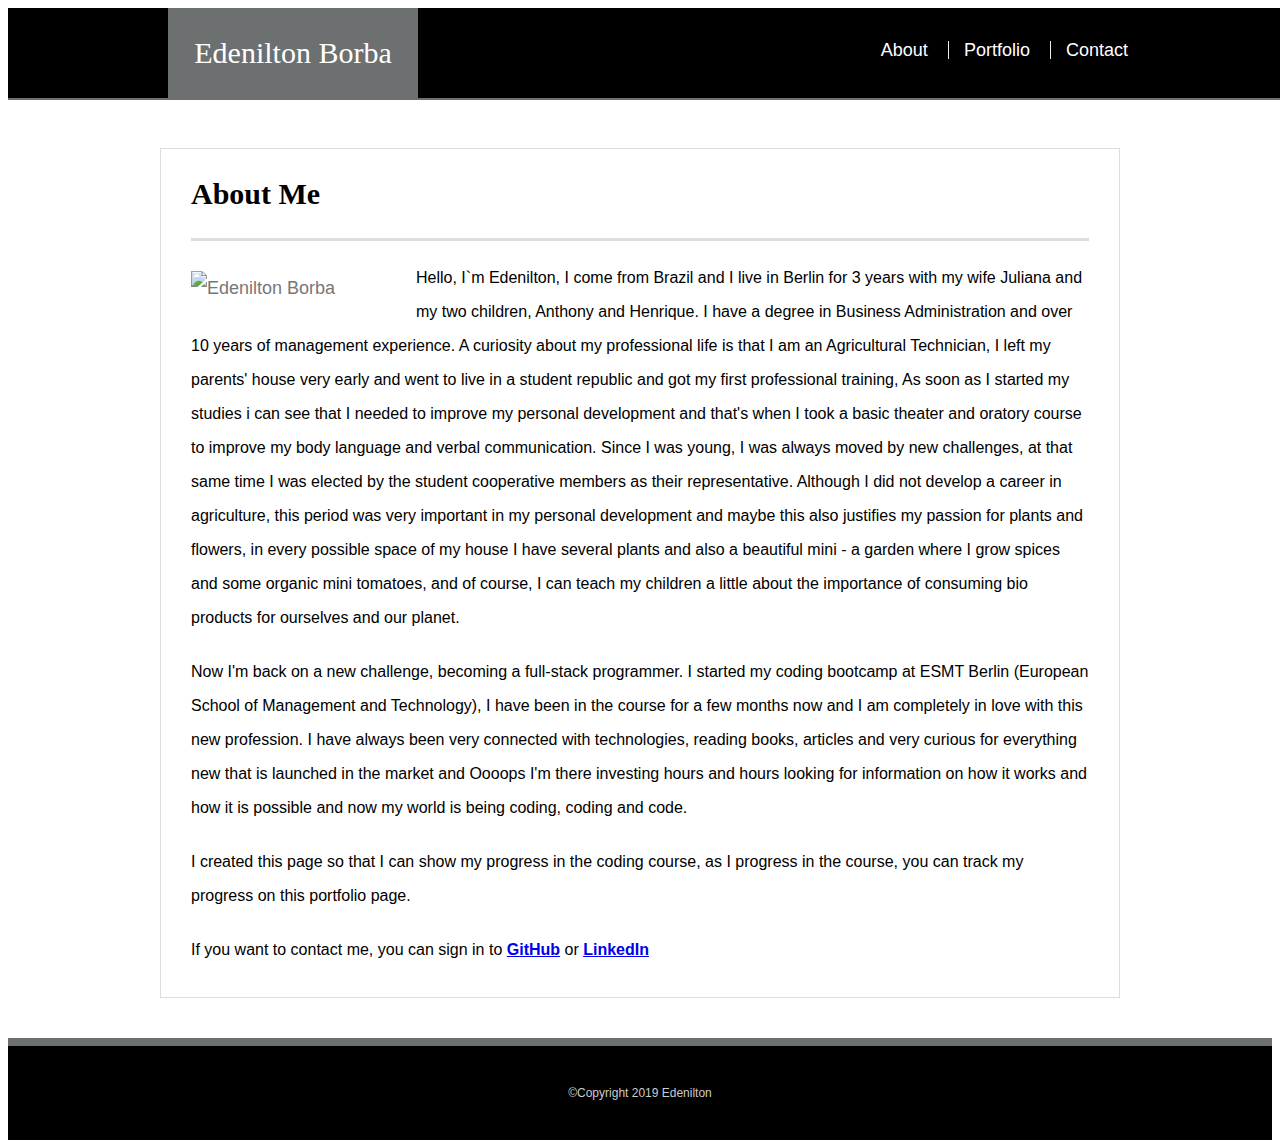
==== index.html @ b45c4ecc "update contact" ====
<!DOCTYPE html>
<html lang="en-us">

<head>
  <meta charset="UTF-8">

  <title>Edenilton</title>

  <link rel="stylesheet" type="text/css" href="assets/css/style.css">

</head>

<body>

    <header id="masthead">

    <div class="container">
        <a href="index.html" id="logo">Edenilton Borba</a>
            <nav>
                <a href="index.html">About</a>
                <a href="portfolio.html">Portfolio</a>
                <a href="Contact.html">Contact</a>

            </nav>

        </div>

    </header>

    <div id="main-container" class="container">
        <section class="main-container">
            <h1>About Me</h1>

            <img src="assets/images/Foto Perfil.jpg" class="auth-image" alt="Edenilton Borba">

            <p>
                Hello, I`m Edenilton, I come from Brazil and I live in Berlin for 3 years with my wife Juliana and my two children, Anthony and Henrique. 
                I have a degree in Business Administration and over 10 years of management experience. A curiosity about my professional life is that I am an Agricultural Technician, 
                I left my parents' house very early and went to live in a student republic and got my first professional training, 
                As soon as I started my studies i can see that I needed to improve my personal development and that's when I took a basic theater and oratory course to improve my body language  and verbal communication. 
                Since I was young, I was always moved by new challenges, at that same time I was elected by the student cooperative members as their representative. Although I did not develop a career in agriculture, 
                this period was very important in my personal development and maybe this also justifies my passion for plants and flowers, in every possible space of my house I have several plants and also a beautiful
                mini - a garden where I grow spices and some organic mini tomatoes, and of course, I can teach my children a little about the importance of consuming bio products for ourselves and our planet.  
            </p>
            <p>
                Now I'm back on a new challenge, becoming a full-stack programmer. I started my coding bootcamp at ESMT Berlin (European School of Management and Technology), 
                I have been in the course for a few months now and I am completely in love with this new profession. I have always been very connected with technologies, 
                reading books, articles and very curious for everything new that is launched in the market and Oooops I'm there investing hours and hours looking 
                for information on how it works and how it is possible and now my world is being coding, coding and code. 
            </p>
            <p>
                I created this page so that I can show my progress in the coding course, as I progress in the course, you can track my progress on this portfolio page. 
            </p>
            <p>
                If you want to contact me, you can sign in to 
                <a href="https://github.com/EdeniltonBorba"><strong>GitHub</strong></a> or 
                <a href="https://www.linkedin.com/in/edenilton-borba-861a9b18a/"><strong>LinkedIn</strong></a> 
            </p>
        </section>
    </div>

      
    </div>

    <footer>
        <div class="container">
            &copy;Copyright 2019 Edenilton
        </div>
    </footer>
    

</body>

</html>
---- assets/css/style.css ----
* {
    box-sizing: border-box;
}

body {
    background-image: url("");
    font-size: 18px;
    line-height: 34px;
    font-family: Arial, Helvetica, sans-serif;
    color: #777777;
}

.container {
    width: 100%;
    max-width: 960px;
    margin: 0 auto;
    clear: both;
}

/*header*/

#masthead {
    background: black;
    margin: 0 0 30px;
    z-index: 99px;
    color: #ffffff;
    overflow: auto;
    border-bottom: 2px solid #6d7070;
    position: fixed;
    width: 100%;
}

#logo {
    width: 250px;
    height: 90px;
    background: #6d7070;
    float: left;
    font-family: Georgia, 'Times New Roman', Times, serif;
    text-align: center;
    line-height: 90px;
    color: #ffffff;
    font-weight: 700px;
    font-size: 30px;
    text-decoration: none;
}

nav {
    float: right;
    margin-top: 25px;
}

nav a {
    color: white;
    text-decoration: none;
    margin-left: 15px;
    display: inline-block;
    border-left: 1px solid #efefef;
    padding-left: 15px;
    line-height: 18px; 
}

nav a:first-child {
    border-left: 0 none;
}

h1, h2, h3, p {
    margin-bottom: 20px;
}

p:last-child {
    margin-bottom: 0;
}

h1, h2, h3 {
    font-family: Georgia, 'Times New Roman', Times, serif;
    font-weight: 700px;
    color: black;
}

h1 {
    font-size: 30px;
    line-height: 49px;
    border-bottom: 3px solid #dddddd;
    padding-bottom: 20px;
}


h2,h3 {
    font-size: 22px;
}

/*main*/

p {
  font-size: 16px;
  color: black;
}

.main-container {
    background: #ffffff;
    padding: 0 30px 30px 30px;
    margin: 140px 0 40px 0;
    width: 100%;
    max-width: 960px;
    float: left;
    border: 1px solid #dddddd;
}

#main-section {
    padding-top: 130px;
    padding-bottom: 130px;
    
}

.auth-image {
    width: 200px;
    height: auto;
    margin-top: 10px;
    float: left;
    margin-right: 25px;
}

footer {
    background: black;
    color: #ffffff;
    padding: 30px 0;
    clear: both;
    border-top: 8px solid #6d7070;
    color: #cccccc;
    font-size: 12px;
    text-align: center;
}

/*portfolio*/

.work {
    width: 427px;
    overflow: auto;
    position: relative;
    float: left;
    margin: 20px 0 25px; 
}

.work:nth-child(even) {
    margin-right: 40px;
}

.work img {
    width: 427px;
    overflow: auto;
    position: relative;
    float: left;
    margin: 20px 0 25px;
    border: 0 none;
    opacity: .8px;
}

.work h3 {
    border-bottom: 0;
    background: #6d7070;
    color: #ffffff;
    text-align: center;
    position: static;
    bottom: 20px;
    padding: 10px;
    width: 100%;
    line-height: 30px;
    margin-bottom: 0;
    font-weight: 300;
}

/*contact*/

.msgAlert {
  background: red;
  color: white;
}

#contact-form ul {
    margin-bottom: 20px;    
}

#contact-form li {
    margin-bottom: 10px;
}

label,
input[type=text],
input [type=email],
textarea {
    display: block;
    width: 100%;
}

input[type=text],
input [type=email],
textarea {
    height: 35px;
    border: 1px solid #dddddd;
    padding: 0 10px;
    font-size: 14px;
}

textarea {
    height: 200px;
}

input[type=submit] {
    background: #6d7070;
    border: 0 none;
    color: #ffffff;
    font-size: 18px;
    padding: 10px 30px;
    cursor: pointer;

}

@media screen and (max-width: 980px) {
    #masthead {
      margin: 0 10px 30px 0;
    }
    body {
      padding-top: 0;
    }
  
    section p {
      font-size: 30px;
      line-height: 1.8; 
    }
    nav {
      font-size: 20px;
      margin-top: 25px;
      margin-left: 100px;
    }
    #logo {
      font-size: 40px;
      margin-left: 10px;
      height: 100px;
    }
    h1 {
      font-size: 43px;
    }
  
    .auth-image {
      width: 300px;
    }
    .main-section {
      width: 80%;
      margin: 0 0 40px 20px;
    }
  
}
  
@media screen and (min-width: 641px) and (max-width: 768px) {
    #masthead {
      margin: 0 10px 30px 0;
    }
    body {
      padding-top: 0;
    }
    .auth-image {
      width: 400px;
    }
    section p {
      font-size: 30px;
      word-spacing: 3px;
      line-height: 1.5; 
    }
    nav {
      font-size: 25px;
    }
    #logo {
      font-size: 40px;
      margin-left: 10px;
      height: 120px;
    }
    h1 {
      font-size: 43px;
    }
    .container {
    height: 100px;
    margin-bottom: 20px;
    }
    .main-section {
      margin-top: 40px;
    }

    label {
    font-size: x-large;
    }
    #name, #email {
    font-size: 20px;
    footer {
      height: auto;
    }
    #contact-form ul {
      list-style: none;
    }
}
  
@media screen and (max-width: 640px) {
    #masthead {
      position: static;
      margin: 0 10px 30px 0;
      display: grid;
    }
  
    .container {
    display: grid
    }
    #logo {
    width: 100%;
    font-size: 45px;
    }
  
    nav {
    font-size: 30px;
    float:none;
    }
  
    .work {
      float: left;
      width: 100%;
    }
    h1 {
      font-size: 45px;
    }
  
    .auth-image {
    width: 100%;
    float: none;
    }
  
    section p {
      font-size: 30px;
    }
    .main-section {
    height: fit-content;
    }
    label {
    font-size: xx-large;
    }
    #name, #email {
    font-size: 20px;
    }
    #main-container {
    padding-top: 0px;
    }
    #contact-form ul {
    list-style: none;
    }
}
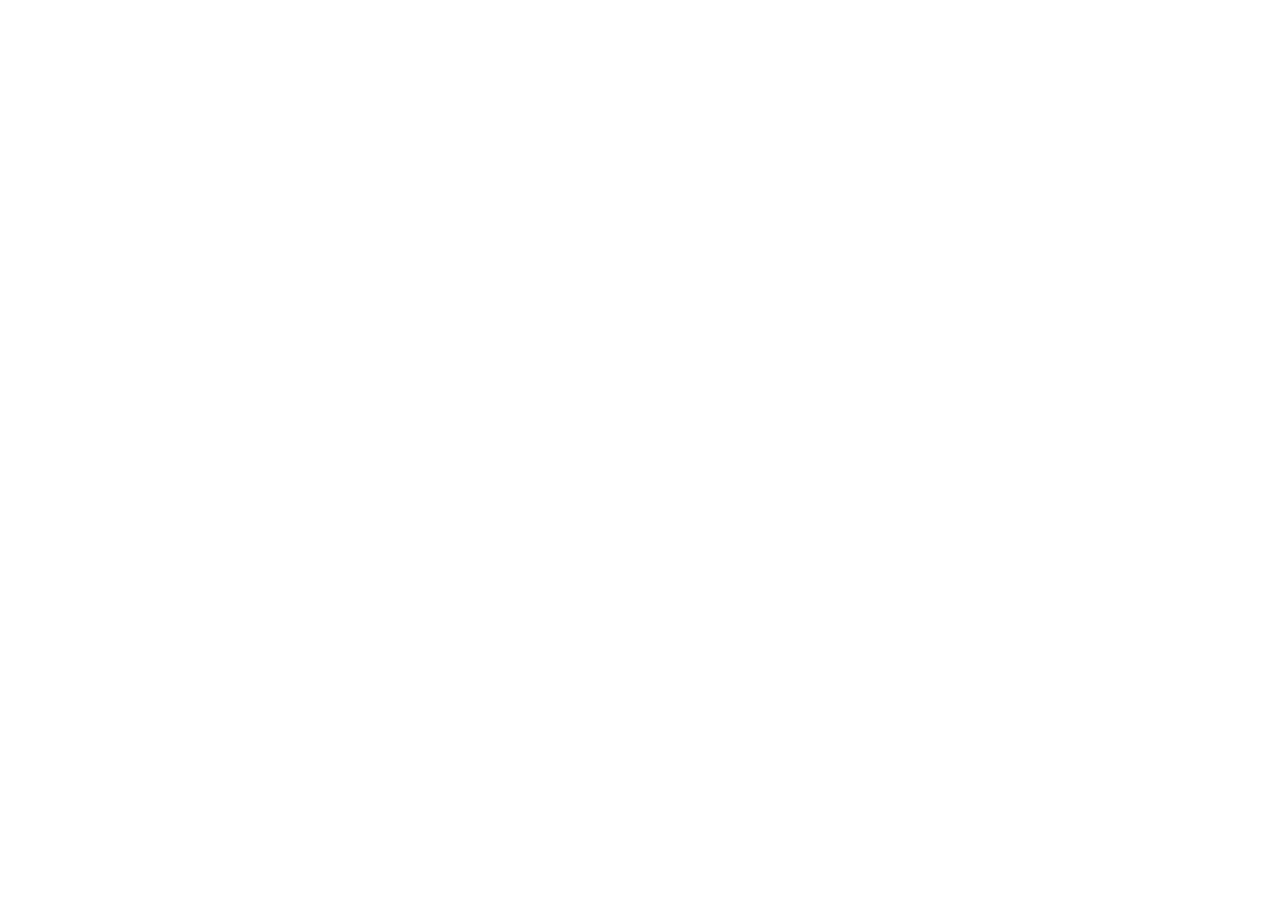
==== commit 86076d3e: "update" ====
--- a/index.html
+++ b/index.html
@@ -2,71 +2,18 @@
 <html lang="en-us">
 
 <head>
-  <meta charset="UTF-8">
-
-  <title>Edenilton</title>
-
-  <link rel="stylesheet" type="text/css" href="assets/css/style.css">
+    <meta charset="utf-8">
+    <meta name="viewport" content="width=device-width, initial-scale=1">
+    <title>Edenilton Borba - Portfolio</title>
+    
+    <link rel="stylesheet" type="text/css" href="assets/css/style.css">
 
 </head>
 
 <body>
 
-    <header id="masthead">
-
-    <div class="container">
-        <a href="index.html" id="logo">Edenilton Borba</a>
-            <nav>
-                <a href="index.html">About</a>
-                <a href="portfolio.html">Portfolio</a>
-                <a href="Contact.html">Contact</a>
-
-            </nav>
-
-        </div>
-
-    </header>
-
-    <div id="main-container" class="container">
-        <section class="main-container">
-            <h1>About Me</h1>
-
-            <img src="assets/images/Foto Perfil.jpg" class="auth-image" alt="Edenilton Borba">
-
-            <p>
-                Hello, I`m Edenilton, I come from Brazil and I live in Berlin for 3 years with my wife Juliana and my two children, Anthony and Henrique. 
-                I have a degree in Business Administration and over 10 years of management experience. A curiosity about my professional life is that I am an Agricultural Technician, 
-                I left my parents' house very early and went to live in a student republic and got my first professional training, 
-                As soon as I started my studies i can see that I needed to improve my personal development and that's when I took a basic theater and oratory course to improve my body language  and verbal communication. 
-                Since I was young, I was always moved by new challenges, at that same time I was elected by the student cooperative members as their representative. Although I did not develop a career in agriculture, 
-                this period was very important in my personal development and maybe this also justifies my passion for plants and flowers, in every possible space of my house I have several plants and also a beautiful
-                mini - a garden where I grow spices and some organic mini tomatoes, and of course, I can teach my children a little about the importance of consuming bio products for ourselves and our planet.  
-            </p>
-            <p>
-                Now I'm back on a new challenge, becoming a full-stack programmer. I started my coding bootcamp at ESMT Berlin (European School of Management and Technology), 
-                I have been in the course for a few months now and I am completely in love with this new profession. I have always been very connected with technologies, 
-                reading books, articles and very curious for everything new that is launched in the market and Oooops I'm there investing hours and hours looking 
-                for information on how it works and how it is possible and now my world is being coding, coding and code. 
-            </p>
-            <p>
-                I created this page so that I can show my progress in the coding course, as I progress in the course, you can track my progress on this portfolio page. 
-            </p>
-            <p>
-                If you want to contact me, you can sign in to 
-                <a href="https://github.com/EdeniltonBorba"><strong>GitHub</strong></a> or 
-                <a href="https://www.linkedin.com/in/edenilton-borba-861a9b18a/"><strong>LinkedIn</strong></a> 
-            </p>
-        </section>
-    </div>
-
-      
-    </div>
-
-    <footer>
-        <div class="container">
-            &copy;Copyright 2019 Edenilton
-        </div>
-    </footer>
+   
+ 
     
 
 </body>
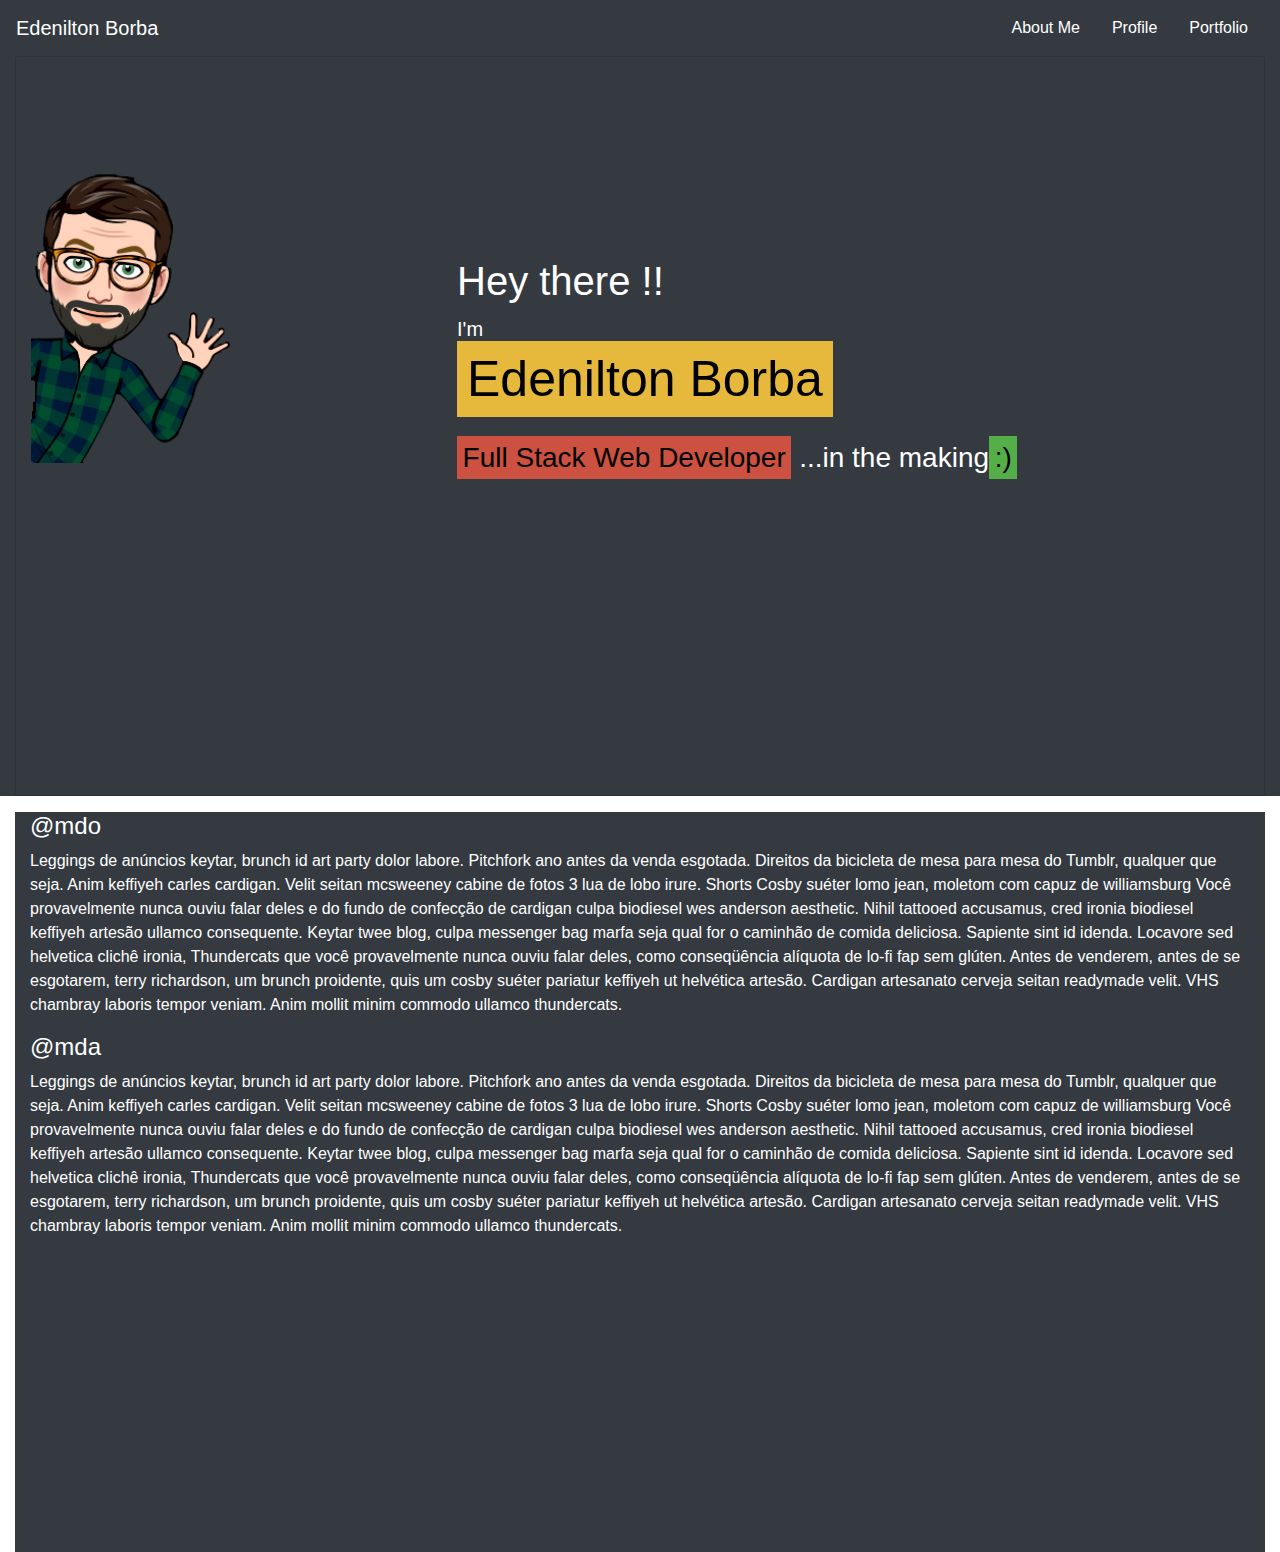
==== commit 22d568eb: "update" ====
--- a/index.html
+++ b/index.html
@@ -2,20 +2,102 @@
 <html lang="en-us">
 
 <head>
-    <meta charset="utf-8">
-    <meta name="viewport" content="width=device-width, initial-scale=1">
-    <title>Edenilton Borba - Portfolio</title>
-    
-    <link rel="stylesheet" type="text/css" href="assets/css/style.css">
+  <meta charset="utf-8">
+  <meta name="viewport" content="width=device-width, initial-scale=1">
+  <title>Edenilton Borba - Portfolio</title>
+  <link rel="stylesheet" href="https://stackpath.bootstrapcdn.com/bootstrap/4.4.1/css/bootstrap.min.css"
+    integrity="sha384-Vkoo8x4CGsO3+Hhxv8T/Q5PaXtkKtu6ug5TOeNV6gBiFeWPGFN9MuhOf23Q9Ifjh" crossorigin="anonymous">
+
+  <link rel="stylesheet" type="text/css" href="assets/css/style.css">
 
 </head>
 
 <body>
 
-   
- 
-    
+  <!-- Navigation bar -->
+  <!-- 
+
+  <nav class="navbar fixed-top mt-0 navbar-light bg-dark">
+    <a class="navbar-brand text-white" href="#">Edenilton Borba</a>
+      <ul class="navbar-nav">
+        <li class="nav-item">
+          <a class="nav-link text-white" href="#">Link</a>
+        </li>
+      </ul> 
+  </nav>
+-->
+  <!-- Header -->
+
+  <nav id="navbar-example2" class="navbar mt-0 navbar-light bg-dark">
+    <a class="navbar-brand text-white" href="#">Edenilton Borba</a>
+    <ul class="nav nav-pills">
+      <li class="nav-item">
+        <a class="nav-link text-white" href="#fat">About Me</a>
+      </li>
+      <li class="nav-item">
+        <a class="nav-link text-white" href="#mdo">Profile</a>
+      </li>
+      <li class="nav-item">
+        <a class="nav-link text-white" href="#mda">Portfolio</a>
+      </li>
+    </ul>
+  </nav>
+
+
+  <div data-spy="scroll" data-target="#navbar-example2" data-offset="0">
+
+    <div class="container-fluid text-white" id="fat">
+
+      <div class="container-fluid card mb-3" style="background-color: #343a40; margin-bottom: 200px;">
+        <div class="row no-gutters max-width: 740px;">
+          <div class="col-md-4">
+            <img src="/assets/images/48752.png" class="card-img" alt="emoji">
+          </div>
+
+          <div class="col-md-8">
+            <div class="card-body">
+              <h3 class="card-title">Hey there !!</h3>
+              <h5>I'm</h5>
+              <h3><mark id="name">Edenilton Borba</mark></h3>
+              <br>
+              <h3><mark id="massege">Full Stack Web Developer</mark> ...in the making<mark id="small">:)</mark></h3>
+            </div>
+          </div>
+        </div>
+      </div>
+
+      <div class="container-fluid text-white" id="mdo">
+        <h4>@mdo</h4>
+        <p>Leggings de anúncios keytar, brunch id art party dolor labore. Pitchfork ano antes da venda esgotada.
+          Direitos
+          da bicicleta de mesa para mesa do Tumblr, qualquer que seja. Anim keffiyeh carles cardigan. Velit seitan
+          mcsweeney cabine de fotos 3 lua de lobo irure. Shorts Cosby suéter lomo jean, moletom com capuz de
+          williamsburg
+          Você provavelmente nunca ouviu falar deles e do fundo de confecção de cardigan culpa biodiesel wes anderson
+          aesthetic. Nihil tattooed accusamus, cred ironia biodiesel keffiyeh artesão ullamco consequente.
+
+          Keytar twee blog, culpa messenger bag marfa seja qual for o caminhão de comida deliciosa. Sapiente sint id
+          idenda. Locavore sed helvetica clichê ironia, Thundercats que você provavelmente nunca ouviu falar deles, como
+          conseqüência alíquota de lo-fi fap sem glúten. Antes de venderem, antes de se esgotarem, terry richardson, um
+          brunch proidente, quis um cosby suéter pariatur keffiyeh ut helvética artesão. Cardigan artesanato cerveja
+          seitan readymade velit. VHS chambray laboris tempor veniam. Anim mollit minim commodo ullamco thundercats.</p>
+        <h4 id="mda">@mda</h4>
+        <p>Leggings de anúncios keytar, brunch id art party dolor labore. Pitchfork ano antes da venda esgotada.
+          Direitos
+          da bicicleta de mesa para mesa do Tumblr, qualquer que seja. Anim keffiyeh carles cardigan. Velit seitan
+          mcsweeney cabine de fotos 3 lua de lobo irure. Shorts Cosby suéter lomo jean, moletom com capuz de
+          williamsburg
+          Você provavelmente nunca ouviu falar deles e do fundo de confecção de cardigan culpa biodiesel wes anderson
+          aesthetic. Nihil tattooed accusamus, cred ironia biodiesel keffiyeh artesão ullamco consequente.
+
+          Keytar twee blog, culpa messenger bag marfa seja qual for o caminhão de comida deliciosa. Sapiente sint id
+          idenda. Locavore sed helvetica clichê ironia, Thundercats que você provavelmente nunca ouviu falar deles, como
+          conseqüência alíquota de lo-fi fap sem glúten. Antes de venderem, antes de se esgotarem, terry richardson, um
+          brunch proidente, quis um cosby suéter pariatur keffiyeh ut helvética artesão. Cardigan artesanato cerveja
+          seitan readymade velit. VHS chambray laboris tempor veniam. Anim mollit minim commodo ullamco thundercats.</p>
+      </div>
+    </div>
 
 </body>
 
-</html>
+</html>--- a/assets/css/style.css
+++ b/assets/css/style.css
@@ -1,3 +1,4 @@
+/*
 * {
     box-sizing: border-box;
 }
@@ -17,7 +18,7 @@
     clear: both;
 }
 
-/*header*/
+
 
 #masthead {
     background: black;
@@ -89,7 +90,7 @@
     font-size: 22px;
 }
 
-/*main*/
+
 
 p {
   font-size: 16px;
@@ -131,7 +132,6 @@
     text-align: center;
 }
 
-/*portfolio*/
 
 .work {
     width: 427px;
@@ -169,7 +169,7 @@
     font-weight: 300;
 }
 
-/*contact*/
+
 
 .msgAlert {
   background: red;
@@ -349,4 +349,48 @@
     #contact-form ul {
     list-style: none;
     }
+}
+
+*/
+
+.container-fluid {
+  height: 740px;
+  margin: 0 auto;
+  clear: both;
+  background-color: #343a40;
+  
+  
+}
+
+h1{
+  text-align: center;
+}
+
+mark{
+  background-color: rgb(204, 81, 65);
+}
+
+#name{
+  background-color: rgb(230, 184, 59);
+  font-size: 50px;
+}
+
+#massage{
+  background-color: rgb(72, 104, 248);
+}
+
+#small{
+  background-color: rgb(85, 175, 73);
+}
+
+.card-body {
+  margin-top: 180px
+}
+
+.card-title {
+font-size: 40px;
+}
+
+h5 {
+
 }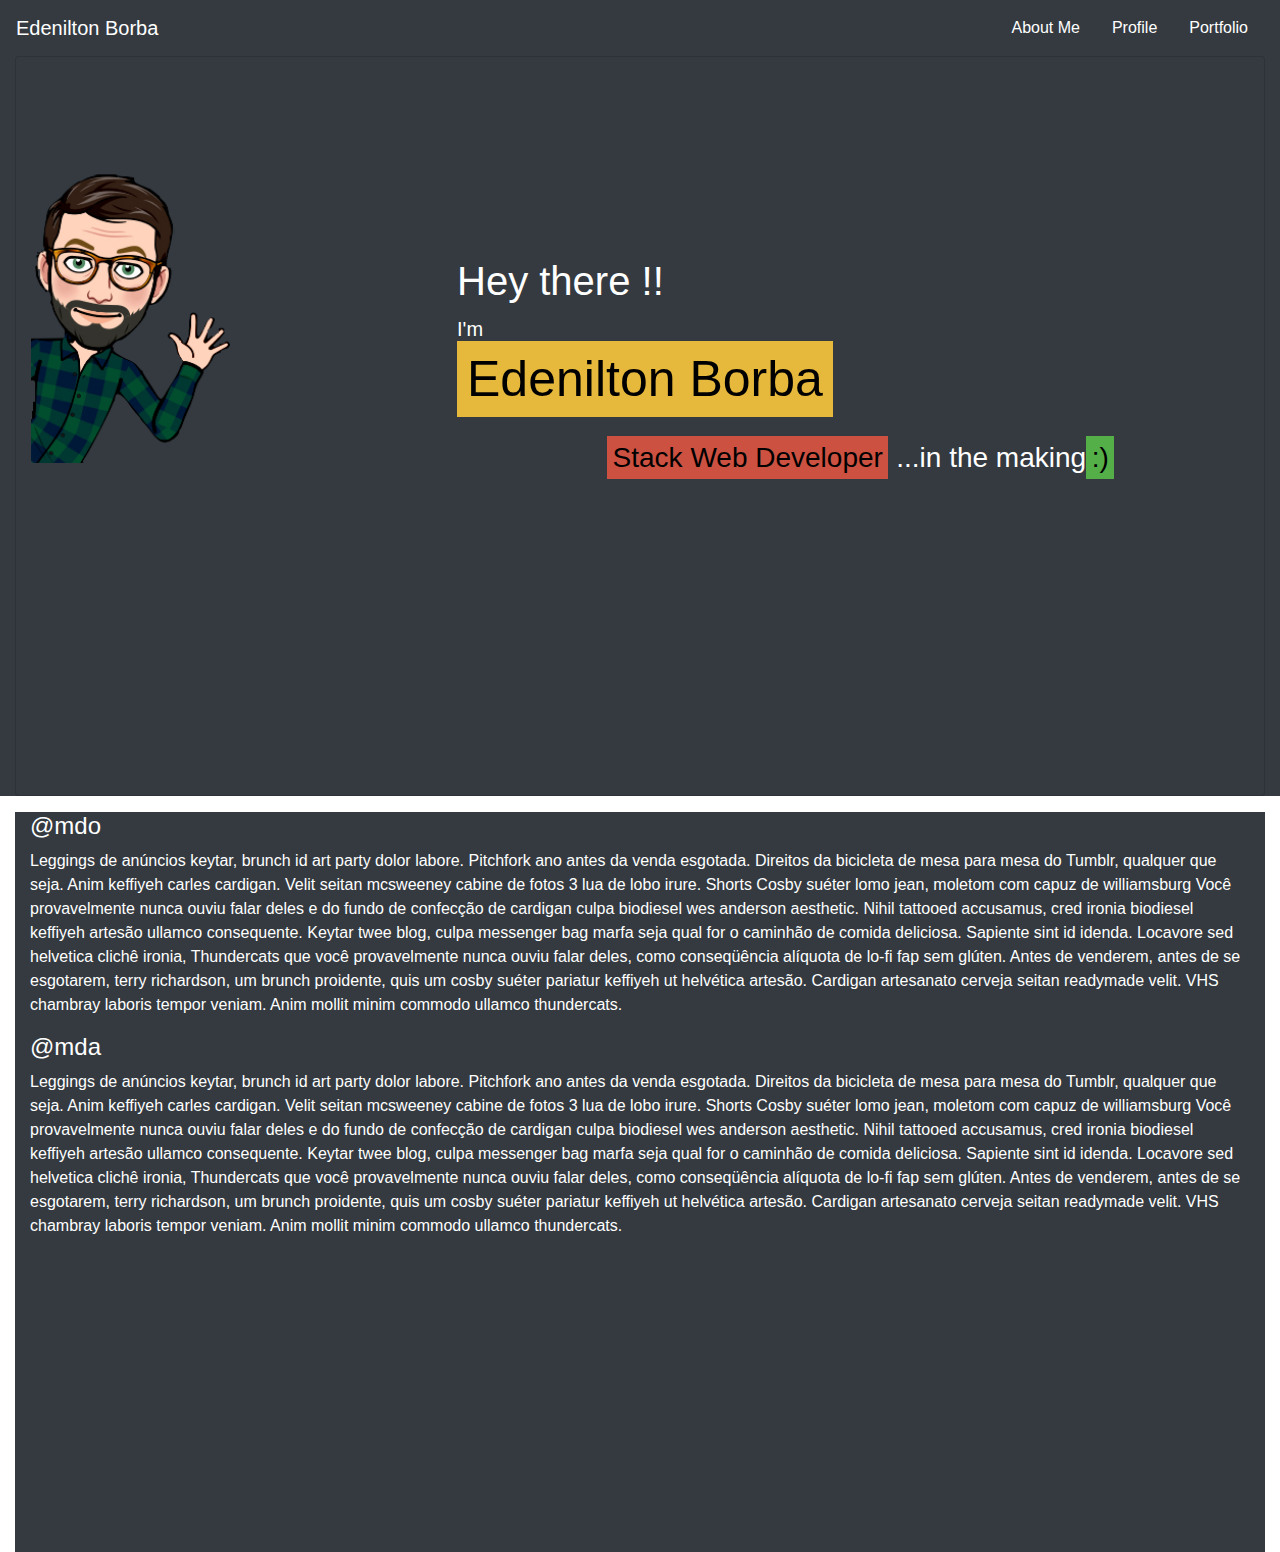
==== commit 62c48e4e: "update" ====
--- a/index.html
+++ b/index.html
@@ -60,7 +60,7 @@
               <h5>I'm</h5>
               <h3><mark id="name">Edenilton Borba</mark></h3>
               <br>
-              <h3><mark id="massege">Full Stack Web Developer</mark> ...in the making<mark id="small">:)</mark></h3>
+              <h3><mark class="massege">Stack Web Developer</mark> ...in the making<mark id="small">:)</mark></h3>
             </div>
           </div>
         </div>
@@ -77,10 +77,13 @@
           aesthetic. Nihil tattooed accusamus, cred ironia biodiesel keffiyeh artesão ullamco consequente.
 
           Keytar twee blog, culpa messenger bag marfa seja qual for o caminhão de comida deliciosa. Sapiente sint id
-          idenda. Locavore sed helvetica clichê ironia, Thundercats que você provavelmente nunca ouviu falar deles, como
-          conseqüência alíquota de lo-fi fap sem glúten. Antes de venderem, antes de se esgotarem, terry richardson, um
+          idenda. Locavore sed helvetica clichê ironia, Thundercats que você provavelmente nunca ouviu falar deles,
+          como
+          conseqüência alíquota de lo-fi fap sem glúten. Antes de venderem, antes de se esgotarem, terry richardson,
+          um
           brunch proidente, quis um cosby suéter pariatur keffiyeh ut helvética artesão. Cardigan artesanato cerveja
-          seitan readymade velit. VHS chambray laboris tempor veniam. Anim mollit minim commodo ullamco thundercats.</p>
+          seitan readymade velit. VHS chambray laboris tempor veniam. Anim mollit minim commodo ullamco thundercats.
+        </p>
         <h4 id="mda">@mda</h4>
         <p>Leggings de anúncios keytar, brunch id art party dolor labore. Pitchfork ano antes da venda esgotada.
           Direitos
@@ -91,10 +94,13 @@
           aesthetic. Nihil tattooed accusamus, cred ironia biodiesel keffiyeh artesão ullamco consequente.
 
           Keytar twee blog, culpa messenger bag marfa seja qual for o caminhão de comida deliciosa. Sapiente sint id
-          idenda. Locavore sed helvetica clichê ironia, Thundercats que você provavelmente nunca ouviu falar deles, como
-          conseqüência alíquota de lo-fi fap sem glúten. Antes de venderem, antes de se esgotarem, terry richardson, um
+          idenda. Locavore sed helvetica clichê ironia, Thundercats que você provavelmente nunca ouviu falar deles,
+          como
+          conseqüência alíquota de lo-fi fap sem glúten. Antes de venderem, antes de se esgotarem, terry richardson,
+          um
           brunch proidente, quis um cosby suéter pariatur keffiyeh ut helvética artesão. Cardigan artesanato cerveja
-          seitan readymade velit. VHS chambray laboris tempor veniam. Anim mollit minim commodo ullamco thundercats.</p>
+          seitan readymade velit. VHS chambray laboris tempor veniam. Anim mollit minim commodo ullamco thundercats.
+        </p>
       </div>
     </div>
 
--- a/assets/css/style.css
+++ b/assets/css/style.css
@@ -368,6 +368,8 @@
 
 mark{
   background-color: rgb(204, 81, 65);
+
+
 }
 
 #name{
@@ -375,8 +377,11 @@
   font-size: 50px;
 }
 
-#massage{
-  background-color: rgb(72, 104, 248);
+
+
+.massege {
+  margin-left: 150px;
+
 }
 
 #small{
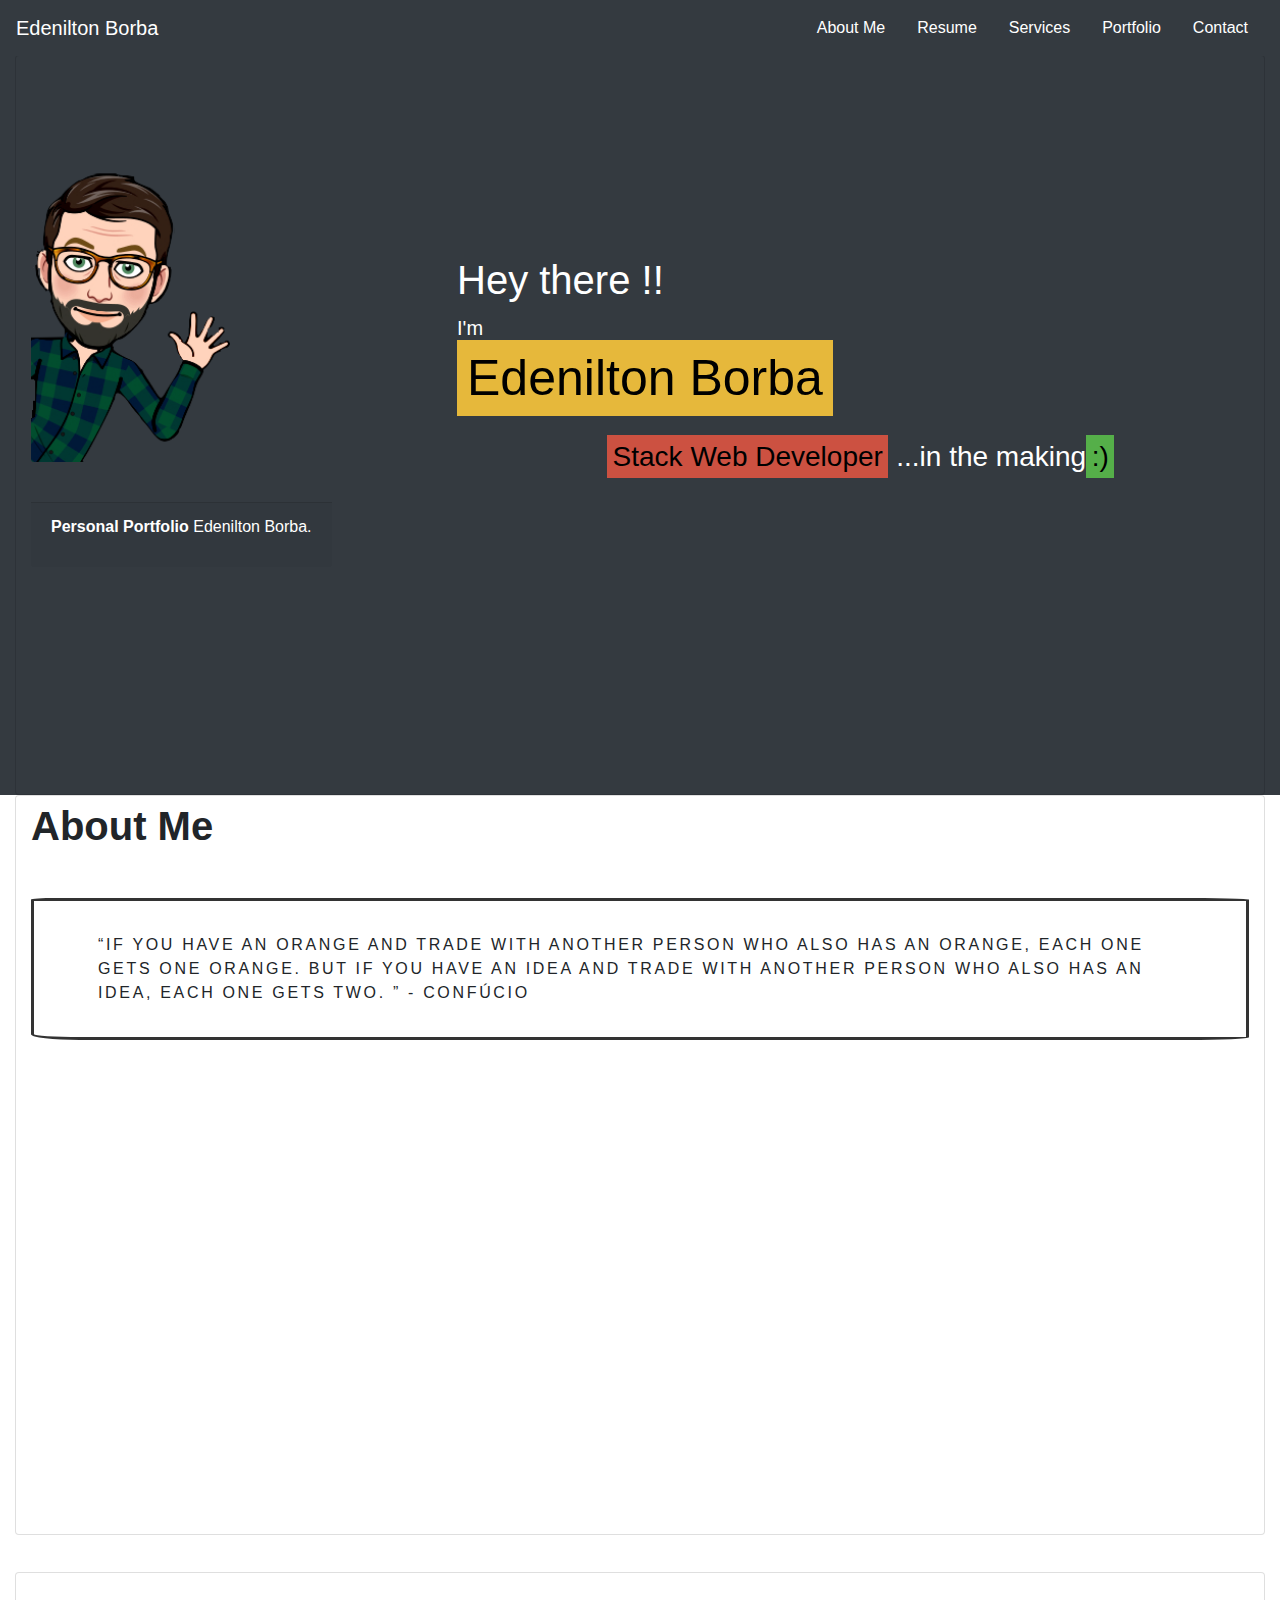
==== commit a04b0713: "update" ====
--- a/index.html
+++ b/index.html
@@ -15,41 +15,36 @@
 <body>
 
   <!-- Navigation bar -->
-  <!-- 
 
-  <nav class="navbar fixed-top mt-0 navbar-light bg-dark">
-    <a class="navbar-brand text-white" href="#">Edenilton Borba</a>
-      <ul class="navbar-nav">
-        <li class="nav-item">
-          <a class="nav-link text-white" href="#">Link</a>
-        </li>
-      </ul> 
-  </nav>
--->
-  <!-- Header -->
-
-  <nav id="navbar-example2" class="navbar mt-0 navbar-light bg-dark">
-    <a class="navbar-brand text-white" href="#">Edenilton Borba</a>
+  <nav id="navbar-example2" class="navbar fixed-top mt-0 navbar-light bg-dark">
+    <a class="navbar-brand text-white" href="#home">Edenilton Borba</a>
     <ul class="nav nav-pills">
       <li class="nav-item">
-        <a class="nav-link text-white" href="#fat">About Me</a>
+        <a class="nav-link text-white" href="#about">About Me</a>
       </li>
       <li class="nav-item">
-        <a class="nav-link text-white" href="#mdo">Profile</a>
+        <a class="nav-link text-white" href="#resume">Resume</a>
       </li>
       <li class="nav-item">
-        <a class="nav-link text-white" href="#mda">Portfolio</a>
+        <a class="nav-link text-white" href="#services">Services</a>
+      </li>
+      <li class="nav-item">
+        <a class="nav-link text-white" href="#portfolio">Portfolio</a>
+      </li>
+      <li class="nav-item">
+        <a class="nav-link text-white" href="#contact">Contact</a>
       </li>
     </ul>
   </nav>
 
+  <!-- Header -->
 
   <div data-spy="scroll" data-target="#navbar-example2" data-offset="0">
 
-    <div class="container-fluid text-white" id="fat">
+    <div class="container-fluid text-white" id="home" style="margin-top: 55px;">
 
       <div class="container-fluid card mb-3" style="background-color: #343a40; margin-bottom: 200px;">
-        <div class="row no-gutters max-width: 740px;">
+        <div class="row no-gutters max-width: 720px;">
           <div class="col-md-4">
             <img src="/assets/images/48752.png" class="card-img" alt="emoji">
           </div>
@@ -63,46 +58,90 @@
               <h3><mark class="massege">Stack Web Developer</mark> ...in the making<mark id="small">:)</mark></h3>
             </div>
           </div>
+          <div class="card-footer text-white">
+            <p>
+              <strong>Personal Portfolio</strong> Edenilton Borba.
+            </p>
+          </div>
         </div>
       </div>
 
-      <div class="container-fluid text-white" id="mdo">
-        <h4>@mdo</h4>
-        <p>Leggings de anúncios keytar, brunch id art party dolor labore. Pitchfork ano antes da venda esgotada.
-          Direitos
-          da bicicleta de mesa para mesa do Tumblr, qualquer que seja. Anim keffiyeh carles cardigan. Velit seitan
-          mcsweeney cabine de fotos 3 lua de lobo irure. Shorts Cosby suéter lomo jean, moletom com capuz de
-          williamsburg
-          Você provavelmente nunca ouviu falar deles e do fundo de confecção de cardigan culpa biodiesel wes anderson
-          aesthetic. Nihil tattooed accusamus, cred ironia biodiesel keffiyeh artesão ullamco consequente.
+      <!-- About -->
 
-          Keytar twee blog, culpa messenger bag marfa seja qual for o caminhão de comida deliciosa. Sapiente sint id
-          idenda. Locavore sed helvetica clichê ironia, Thundercats que você provavelmente nunca ouviu falar deles,
-          como
-          conseqüência alíquota de lo-fi fap sem glúten. Antes de venderem, antes de se esgotarem, terry richardson,
-          um
-          brunch proidente, quis um cosby suéter pariatur keffiyeh ut helvética artesão. Cardigan artesanato cerveja
-          seitan readymade velit. VHS chambray laboris tempor veniam. Anim mollit minim commodo ullamco thundercats.
-        </p>
-        <h4 id="mda">@mda</h4>
-        <p>Leggings de anúncios keytar, brunch id art party dolor labore. Pitchfork ano antes da venda esgotada.
-          Direitos
-          da bicicleta de mesa para mesa do Tumblr, qualquer que seja. Anim keffiyeh carles cardigan. Velit seitan
-          mcsweeney cabine de fotos 3 lua de lobo irure. Shorts Cosby suéter lomo jean, moletom com capuz de
-          williamsburg
-          Você provavelmente nunca ouviu falar deles e do fundo de confecção de cardigan culpa biodiesel wes anderson
-          aesthetic. Nihil tattooed accusamus, cred ironia biodiesel keffiyeh artesão ullamco consequente.
+    </div>
 
-          Keytar twee blog, culpa messenger bag marfa seja qual for o caminhão de comida deliciosa. Sapiente sint id
-          idenda. Locavore sed helvetica clichê ironia, Thundercats que você provavelmente nunca ouviu falar deles,
-          como
-          conseqüência alíquota de lo-fi fap sem glúten. Antes de venderem, antes de se esgotarem, terry richardson,
-          um
-          brunch proidente, quis um cosby suéter pariatur keffiyeh ut helvética artesão. Cardigan artesanato cerveja
-          seitan readymade velit. VHS chambray laboris tempor veniam. Anim mollit minim commodo ullamco thundercats.
-        </p>
+    <div class="container-fluid text-black" id="about">
+      <div class="container-fluid card mb-3">
+        <div class="row no-gutters max-width: 740px;">
+          <div class="card-title"><strong>About Me</strong></div>
+
+          <div class="sketchy">“If you have an orange and trade with another person who also has an orange, each one
+            gets one orange. But if you have an idea and trade with another person who also has an idea, each one gets
+            two. ”
+            - Confúcio
+          </div>
+
+
+
+
+        </div>
       </div>
     </div>
+  </div>
+
+  <!-- Resume -->
+
+  <div class="container-fluid text-white" id="Resume">
+    <h4>Resume</h4>
+    <div class="container-fluid card mb-3">
+      <div class="row no-gutters max-width: 740px;">
+
+
+      </div>
+    </div>
+  </div>
+  </div>
+
+  <!-- Services -->
+
+  <div class="container-fluid text-white" id="services">
+    <h4>Services</h4>
+    <div class="container-fluid card mb-3">
+      <div class="row no-gutters max-width: 740px;">
+
+
+      </div>
+    </div>
+  </div>
+  </div>
+
+  <!-- Portfolio -->
+
+  <div class="container-fluid text-white" id="portfolio">
+    <h4>Portfolio</h4>
+    <div class="container-fluid card mb-3">
+      <div class="row no-gutters max-width: 740px;">
+
+
+      </div>
+    </div>
+  </div>
+  </div>
+
+  <!-- Contact -->
+
+  <div class="container-fluid text-white" id="contact">
+    <h4>Contact</h4>
+    <div class="container-fluid card mb-3">
+      <div class="row no-gutters max-width: 740px;">
+
+
+      </div>
+    </div>
+  </div>
+  </div>
+
+  </div>
 
 </body>
 
--- a/assets/css/style.css
+++ b/assets/css/style.css
@@ -1,367 +1,18 @@
-/*
-* {
-    box-sizing: border-box;
-}
-
-body {
-    background-image: url("");
-    font-size: 18px;
-    line-height: 34px;
-    font-family: Arial, Helvetica, sans-serif;
-    color: #777777;
-}
-
-.container {
-    width: 100%;
-    max-width: 960px;
-    margin: 0 auto;
-    clear: both;
-}
 
 
 
-#masthead {
-    background: black;
-    margin: 0 0 30px;
-    z-index: 99px;
-    color: #ffffff;
-    overflow: auto;
-    border-bottom: 2px solid #6d7070;
-    position: fixed;
-    width: 100%;
+#home {
+  height: 740px;
+  margin: 0 auto;
+  clear: both;
+  background-color: #343a40;
 }
-
-#logo {
-    width: 250px;
-    height: 90px;
-    background: #6d7070;
-    float: left;
-    font-family: Georgia, 'Times New Roman', Times, serif;
-    text-align: center;
-    line-height: 90px;
-    color: #ffffff;
-    font-weight: 700px;
-    font-size: 30px;
-    text-decoration: none;
-}
-
-nav {
-    float: right;
-    margin-top: 25px;
-}
-
-nav a {
-    color: white;
-    text-decoration: none;
-    margin-left: 15px;
-    display: inline-block;
-    border-left: 1px solid #efefef;
-    padding-left: 15px;
-    line-height: 18px; 
-}
-
-nav a:first-child {
-    border-left: 0 none;
-}
-
-h1, h2, h3, p {
-    margin-bottom: 20px;
-}
-
-p:last-child {
-    margin-bottom: 0;
-}
-
-h1, h2, h3 {
-    font-family: Georgia, 'Times New Roman', Times, serif;
-    font-weight: 700px;
-    color: black;
-}
-
-h1 {
-    font-size: 30px;
-    line-height: 49px;
-    border-bottom: 3px solid #dddddd;
-    padding-bottom: 20px;
-}
-
-
-h2,h3 {
-    font-size: 22px;
-}
-
-
-
-p {
-  font-size: 16px;
-  color: black;
-}
-
-.main-container {
-    background: #ffffff;
-    padding: 0 30px 30px 30px;
-    margin: 140px 0 40px 0;
-    width: 100%;
-    max-width: 960px;
-    float: left;
-    border: 1px solid #dddddd;
-}
-
-#main-section {
-    padding-top: 130px;
-    padding-bottom: 130px;
-    
-}
-
-.auth-image {
-    width: 200px;
-    height: auto;
-    margin-top: 10px;
-    float: left;
-    margin-right: 25px;
-}
-
-footer {
-    background: black;
-    color: #ffffff;
-    padding: 30px 0;
-    clear: both;
-    border-top: 8px solid #6d7070;
-    color: #cccccc;
-    font-size: 12px;
-    text-align: center;
-}
-
-
-.work {
-    width: 427px;
-    overflow: auto;
-    position: relative;
-    float: left;
-    margin: 20px 0 25px; 
-}
-
-.work:nth-child(even) {
-    margin-right: 40px;
-}
-
-.work img {
-    width: 427px;
-    overflow: auto;
-    position: relative;
-    float: left;
-    margin: 20px 0 25px;
-    border: 0 none;
-    opacity: .8px;
-}
-
-.work h3 {
-    border-bottom: 0;
-    background: #6d7070;
-    color: #ffffff;
-    text-align: center;
-    position: static;
-    bottom: 20px;
-    padding: 10px;
-    width: 100%;
-    line-height: 30px;
-    margin-bottom: 0;
-    font-weight: 300;
-}
-
-
-
-.msgAlert {
-  background: red;
-  color: white;
-}
-
-#contact-form ul {
-    margin-bottom: 20px;    
-}
-
-#contact-form li {
-    margin-bottom: 10px;
-}
-
-label,
-input[type=text],
-input [type=email],
-textarea {
-    display: block;
-    width: 100%;
-}
-
-input[type=text],
-input [type=email],
-textarea {
-    height: 35px;
-    border: 1px solid #dddddd;
-    padding: 0 10px;
-    font-size: 14px;
-}
-
-textarea {
-    height: 200px;
-}
-
-input[type=submit] {
-    background: #6d7070;
-    border: 0 none;
-    color: #ffffff;
-    font-size: 18px;
-    padding: 10px 30px;
-    cursor: pointer;
-
-}
-
-@media screen and (max-width: 980px) {
-    #masthead {
-      margin: 0 10px 30px 0;
-    }
-    body {
-      padding-top: 0;
-    }
-  
-    section p {
-      font-size: 30px;
-      line-height: 1.8; 
-    }
-    nav {
-      font-size: 20px;
-      margin-top: 25px;
-      margin-left: 100px;
-    }
-    #logo {
-      font-size: 40px;
-      margin-left: 10px;
-      height: 100px;
-    }
-    h1 {
-      font-size: 43px;
-    }
-  
-    .auth-image {
-      width: 300px;
-    }
-    .main-section {
-      width: 80%;
-      margin: 0 0 40px 20px;
-    }
-  
-}
-  
-@media screen and (min-width: 641px) and (max-width: 768px) {
-    #masthead {
-      margin: 0 10px 30px 0;
-    }
-    body {
-      padding-top: 0;
-    }
-    .auth-image {
-      width: 400px;
-    }
-    section p {
-      font-size: 30px;
-      word-spacing: 3px;
-      line-height: 1.5; 
-    }
-    nav {
-      font-size: 25px;
-    }
-    #logo {
-      font-size: 40px;
-      margin-left: 10px;
-      height: 120px;
-    }
-    h1 {
-      font-size: 43px;
-    }
-    .container {
-    height: 100px;
-    margin-bottom: 20px;
-    }
-    .main-section {
-      margin-top: 40px;
-    }
-
-    label {
-    font-size: x-large;
-    }
-    #name, #email {
-    font-size: 20px;
-    footer {
-      height: auto;
-    }
-    #contact-form ul {
-      list-style: none;
-    }
-}
-  
-@media screen and (max-width: 640px) {
-    #masthead {
-      position: static;
-      margin: 0 10px 30px 0;
-      display: grid;
-    }
-  
-    .container {
-    display: grid
-    }
-    #logo {
-    width: 100%;
-    font-size: 45px;
-    }
-  
-    nav {
-    font-size: 30px;
-    float:none;
-    }
-  
-    .work {
-      float: left;
-      width: 100%;
-    }
-    h1 {
-      font-size: 45px;
-    }
-  
-    .auth-image {
-    width: 100%;
-    float: none;
-    }
-  
-    section p {
-      font-size: 30px;
-    }
-    .main-section {
-    height: fit-content;
-    }
-    label {
-    font-size: xx-large;
-    }
-    #name, #email {
-    font-size: 20px;
-    }
-    #main-container {
-    padding-top: 0px;
-    }
-    #contact-form ul {
-    list-style: none;
-    }
-}
-
-*/
 
 .container-fluid {
   height: 740px;
   margin: 0 auto;
   clear: both;
-  background-color: #343a40;
-  
-  
 }
-
 h1{
   text-align: center;
 }
@@ -396,6 +47,19 @@
 font-size: 40px;
 }
 
-h5 {
+.sketchy {
+  padding: 2rem 4rem;
+  display: inline-block;
+  border: 3px solid #333333;
+  font-size: 1.0rem;
+  border-radius: 2% 6% 5% 4% / 1% 1% 2% 4%;
+  text-transform: uppercase;
+  letter-spacing: 0.3ch;
+  background: #ffffff;
+  position: relative;
+  margin-top: 30px;
+}
 
+.title-about {
+  font-size: 40px;
 }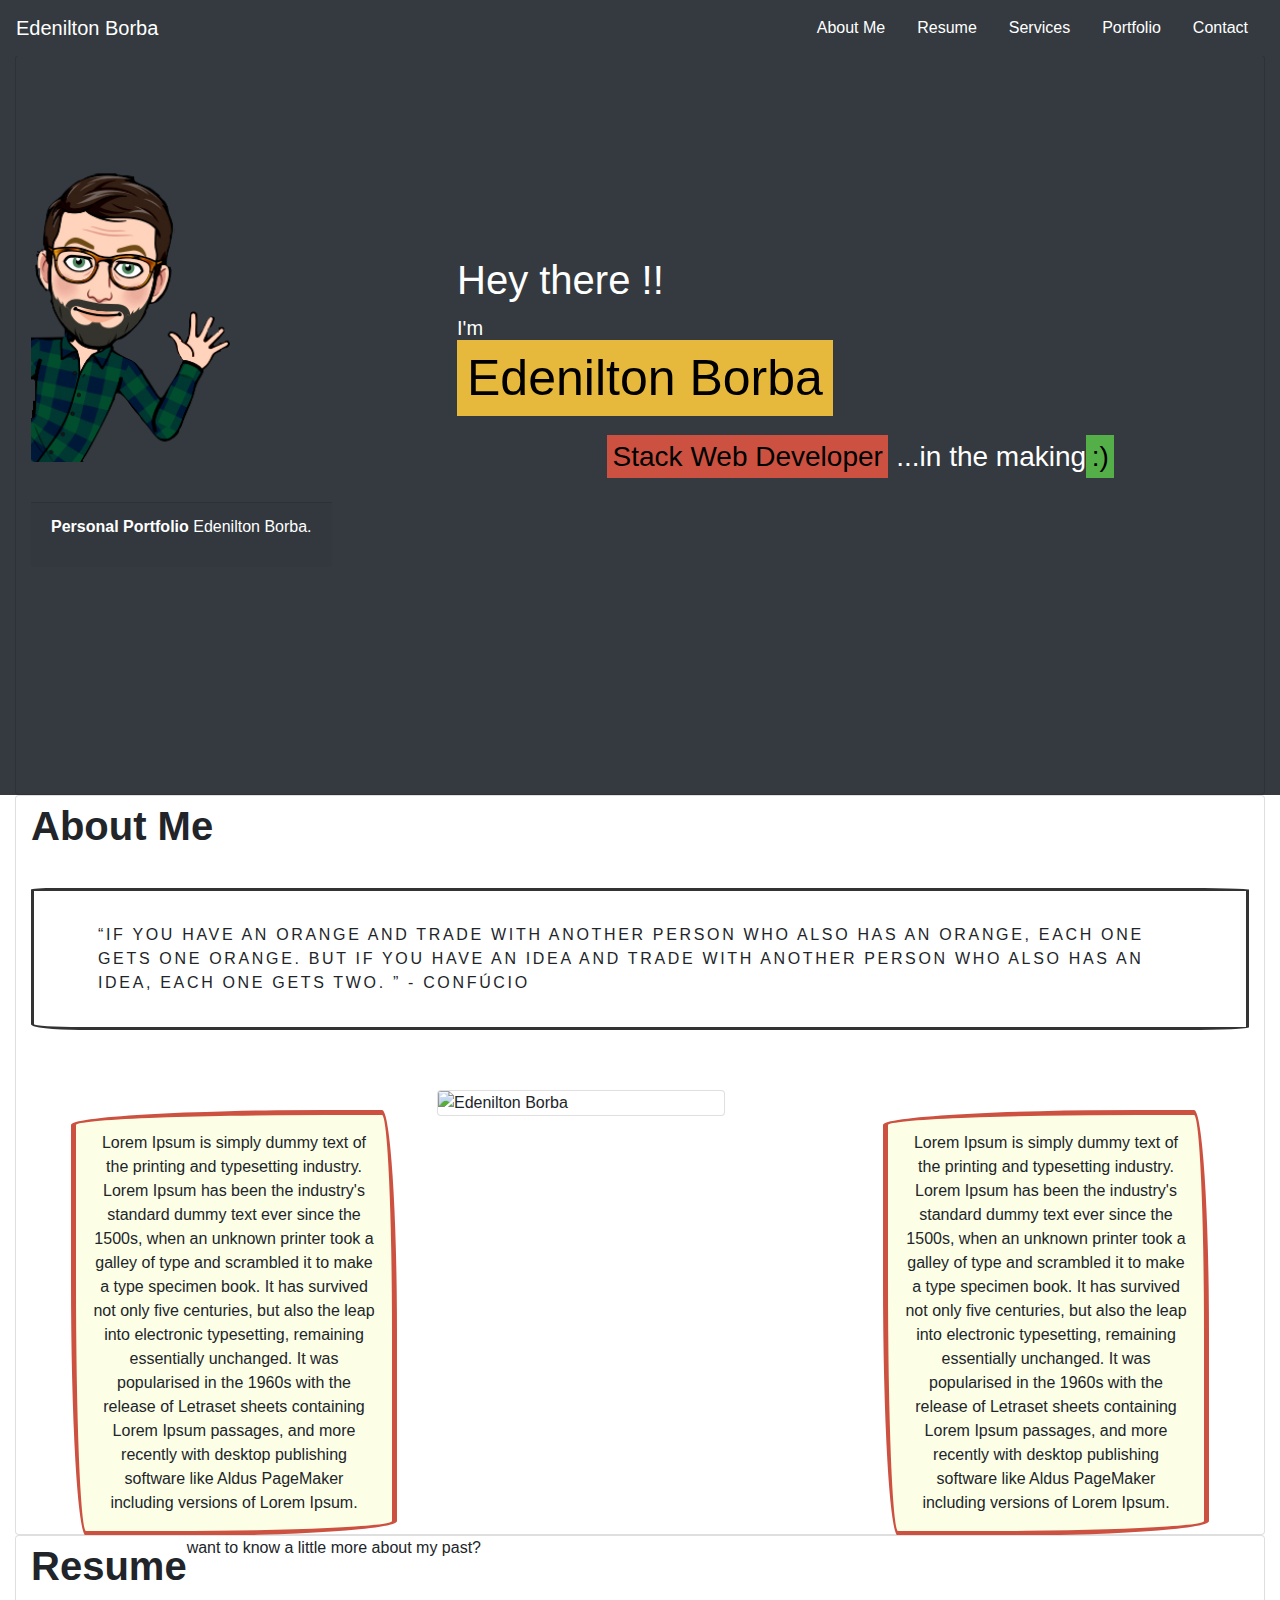
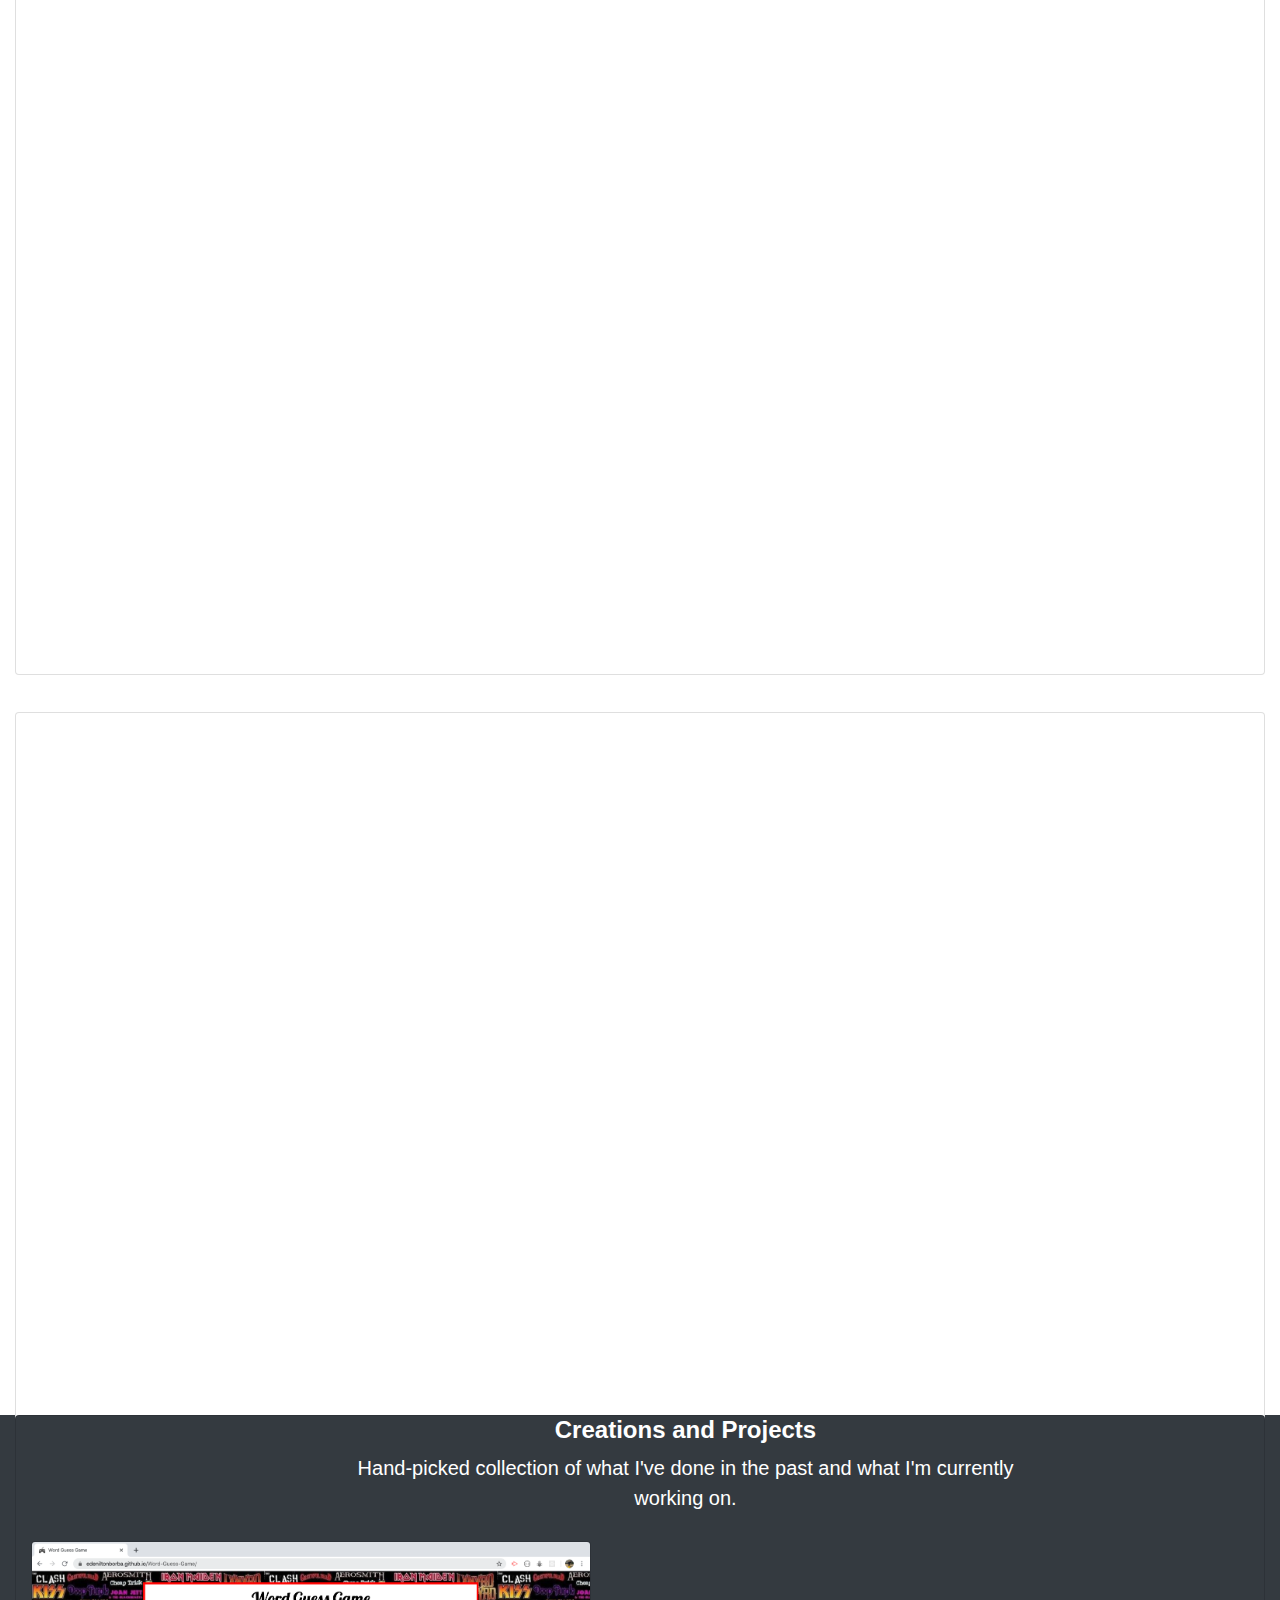
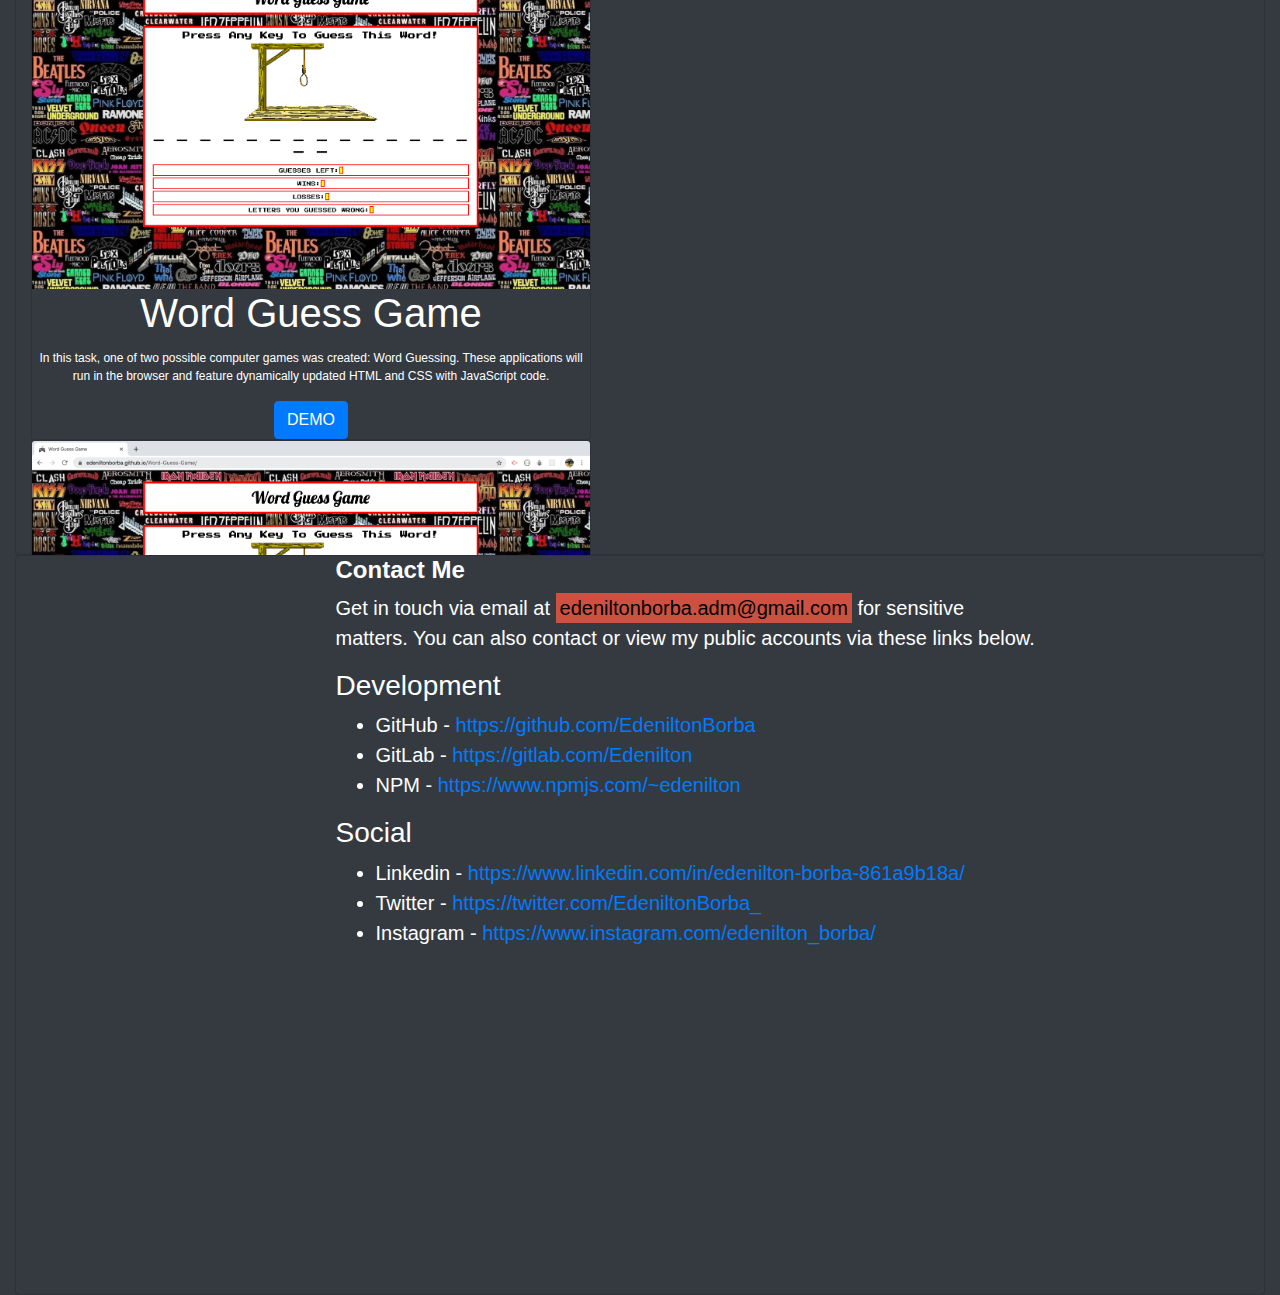
==== commit 6137fb50: "works" ====
--- a/index.html
+++ b/index.html
@@ -81,26 +81,66 @@
             - Confúcio
           </div>
 
-
-
-
-        </div>
-      </div>
-    </div>
+          <div class="col-md-4">
+            <div class="card-cv">
+              <div class='one'>
+                Lorem Ipsum is simply dummy text of the printing and typesetting industry. Lorem Ipsum has been the
+                industry's standard dummy text ever since the 1500s, when an unknown printer took a galley of type and
+                scrambled it to make a type specimen book. It has survived not only five centuries, but also the leap
+                into
+                electronic typesetting, remaining essentially unchanged. It was popularised in the 1960s with the
+                release
+                of Letraset sheets containing Lorem Ipsum passages, and more recently with desktop publishing software
+                like Aldus PageMaker including versions of Lorem Ipsum.
+              </div>
+            </div>
+          </div>
+
+          <div class="col-md-4">
+            <div class="card" style="width: 18rem;">
+              <img src="/assets/images/Foto Perfil.jpg" class="card-img-top" alt="Edenilton Borba">
+            </div>
+          </div>
+
+          <div class="col-md-4">
+            <div class="card-cv">
+              <div class='one'>
+                Lorem Ipsum is simply dummy text of the printing and typesetting industry. Lorem Ipsum has been the
+                industry's standard dummy text ever since the 1500s, when an unknown printer took a galley of type and
+                scrambled it to make a type specimen book. It has survived not only five centuries, but also the leap
+                into
+                electronic typesetting, remaining essentially unchanged. It was popularised in the 1960s with the
+                release
+                of Letraset sheets containing Lorem Ipsum passages, and more recently with desktop publishing software
+                like Aldus PageMaker including versions of Lorem Ipsum.
+              </div>
+            </div>
+          </div>
+        </div>
+      </div>
+    </div>
+  </div>
   </div>
 
   <!-- Resume -->
 
-  <div class="container-fluid text-white" id="Resume">
-    <h4>Resume</h4>
+  <div class="container-fluid text-black" id="resume">
     <div class="container-fluid card mb-3">
       <div class="row no-gutters max-width: 740px;">
-
-
-      </div>
-    </div>
-  </div>
-  </div>
+        <div class="card-title"><strong>Resume</strong></div>
+        <div class="card-past">
+          want to know a little more about my past?
+        </div>
+
+
+
+      </div>
+    </div>
+  </div>
+  </div>
+  </div>
+
+
 
   <!-- Services -->
 
@@ -118,27 +158,100 @@
   <!-- Portfolio -->
 
   <div class="container-fluid text-white" id="portfolio">
-    <h4>Portfolio</h4>
-    <div class="container-fluid card mb-3">
-      <div class="row no-gutters max-width: 740px;">
-
-
-      </div>
-    </div>
-  </div>
-  </div>
+    <div class="container-fluid card mb-3" style="background-color: #343a40">
+      <div class="row no-gutters max-width: 740px;">
+        <div class="card-title" style="width: 700px; margin-left: 25%;">
+          <h4><strong>Creations and Projects</strong></h4>
+          <p class="card-projects" style="font-size: 20px;">
+            Hand-picked collection of what I've done in the past and what I'm currently working on.
+          </p>
+        </div>
+      </div>
+      <div class="row max-width: 740px;" style="margin: auto;">
+        <div class="card" style="width: 35rem; margin-right:100px; background-color: #343a40">
+          <img src="/assets/images/WordGuessGame.png" class="card-img-top" alt="Word Guess Game">
+          <div class="card-content" style="font-size: 12px;">
+            <h5 class="card-title">Word Guess Game</h5>
+            <p class="card-text">In this task, one of two possible computer games was created:
+              Word Guessing. These applications will run in the browser and
+              feature dynamically updated HTML and CSS with JavaScript code.</p>
+            <a href="https://edeniltonborba.github.io/Word-Guess-Game/" class="btn btn-primary" target="_blank">DEMO</a>
+          </div>
+        </div>
+        <div class="card" style="width: 35rem; background-color: #343a40">
+          <img src="/assets/images/WordGuessGame.png" class="card-img-top" alt="Word Guess Game">
+          <div class="card-content" style="font-size: 12px;">
+            <h5 class="card-title">Word Guess Game</h5>
+            <p class="card-text">In this task, one of two possible computer games was created:
+              Word Guessing. These applications will run in the browser and
+              feature dynamically updated HTML and CSS with JavaScript code.</p>
+            <a href="https://edeniltonborba.github.io/Word-Guess-Game/" class="btn btn-primary" target="_blank">DEMO</a>
+          </div>
+        </div>
+      </div>
+
+    </div>
+  </div>
+
 
   <!-- Contact -->
 
   <div class="container-fluid text-white" id="contact">
-    <h4>Contact</h4>
-    <div class="container-fluid card mb-3">
-      <div class="row no-gutters max-width: 740px;">
-
-
-      </div>
-    </div>
-  </div>
+    <div class="container-fluid card mb-3" style="background-color: #343a40">
+      <div class="row no-gutters max-width: 740px;">
+        <div class="card-title" style="width: 700px; margin-left: 25%;">
+          <h4><strong>Contact Me</strong></h4>
+          <p class="card-contact">Get in touch via email at <a
+              href="mailto:edeniltonborba.adm@gmail.com"><mark>edeniltonborba.adm@gmail.com</mark></a>
+            for sensitive matters. You can also contact or view my public accounts via these links below.
+          </p>
+          <h3>Development</h3>
+          <ul class="font-semibold" style="font-size: 20px;">
+            <li>
+              <span class="font-semibold">GitHub</span>
+              -
+              <a href="https://github.com/EdeniltonBorba" class="" rel="noopener noreferrer"
+                target="_blank">https://github.com/EdeniltonBorba</a>
+            </li>
+            <li>
+              <span class="font-semibold">GitLab</span>
+              -
+              <a href="https://gitlab.com/Edenilton" class="" rel="noopener noreferrer"
+                target="_blank">https://gitlab.com/Edenilton</a>
+            </li>
+            <li>
+              <span class="font-semibold">NPM</span>
+              -
+              <a href="https://www.npmjs.com/~edenilton" class="" rel="noopener noreferrer"
+                target="_blank">https://www.npmjs.com/~edenilton</a>
+            </li>
+          </ul>
+
+          <h3>Social</h3>
+          <ul class="font-semibold" style="font-size: 20px;">
+            <li>
+              <span class="font-semibold">Linkedin</span>
+              -
+              <a href="https://www.linkedin.com/in/edenilton-borba-861a9b18a/" class="" rel="noopener noreferrer"
+                target="_blank">https://www.linkedin.com/in/edenilton-borba-861a9b18a/</a>
+            </li>
+            <li>
+              <span class="font-semibold">Twitter</span>
+              -
+              <a href="https://twitter.com/EdeniltonBorba_" class="" rel="noopener noreferrer"
+                target="_blank">https://twitter.com/EdeniltonBorba_</a>
+            </li>
+            <li>
+              <span class="font-semibold">Instagram</span>
+              -
+              <a href="https://www.instagram.com/edenilton_borba/" class="" rel="noopener noreferrer"
+                target="_blank">https://www.instagram.com/edenilton_borba/</a>
+            </li>
+          </ul>
+
+        </div>
+      </div>
+    </div>
   </div>
 
   </div>
--- a/assets/css/style.css
+++ b/assets/css/style.css
@@ -57,9 +57,53 @@
   letter-spacing: 0.3ch;
   background: #ffffff;
   position: relative;
-  margin-top: 30px;
+  margin: 20px 0 60px 0;
 }
 
 .title-about {
   font-size: 40px;
+}
+
+.card-cv{
+  width:100%; 
+  margin-top:5%; 
+  text-align:center;
+}
+
+  
+.one {
+  border:solid 5px rgb(204, 81, 65);
+  display:inline-block;
+  margin: auto;
+  border-radius: 255px 15px 225px 15px/15px 225px 15px 255px;
+  padding:1em;
+  line-height:1.5em;
+  background:hsla(67, 95%, 95%, 1);
+  margin: 0 40px 0 40px;
+
+}
+
+#contact {
+  height: 740px;
+  margin: 0 auto;
+  clear: both;
+  background-color: #343a40;
+  
+}
+
+#portfolio {
+  height: 740px;
+  margin: 0 auto;
+  clear: both;
+  background-color: #343a40;
+  text-align: center;
+  
+}
+.card-contact {
+  font-size: 20px;
+}
+
+.h4 {
+  font-size: 40px;
+  margin: 20px 0 20px 0;
 }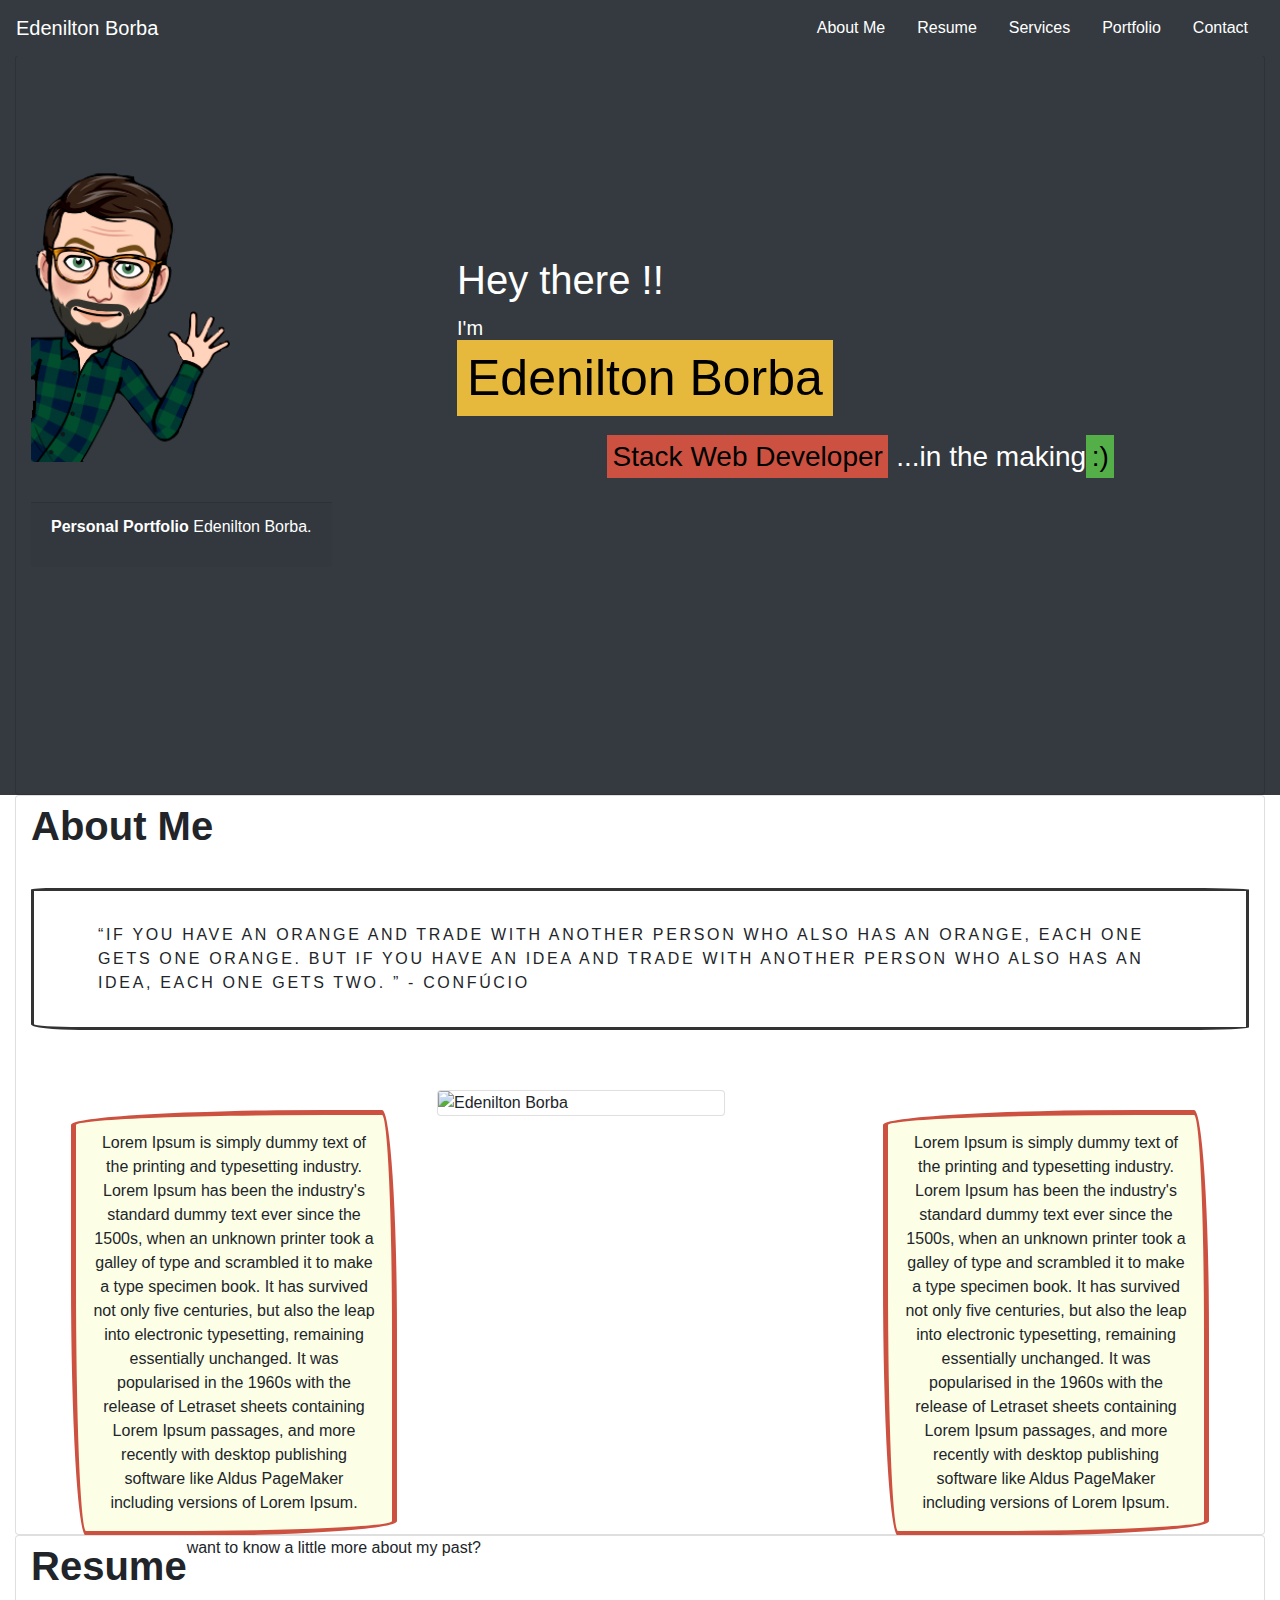
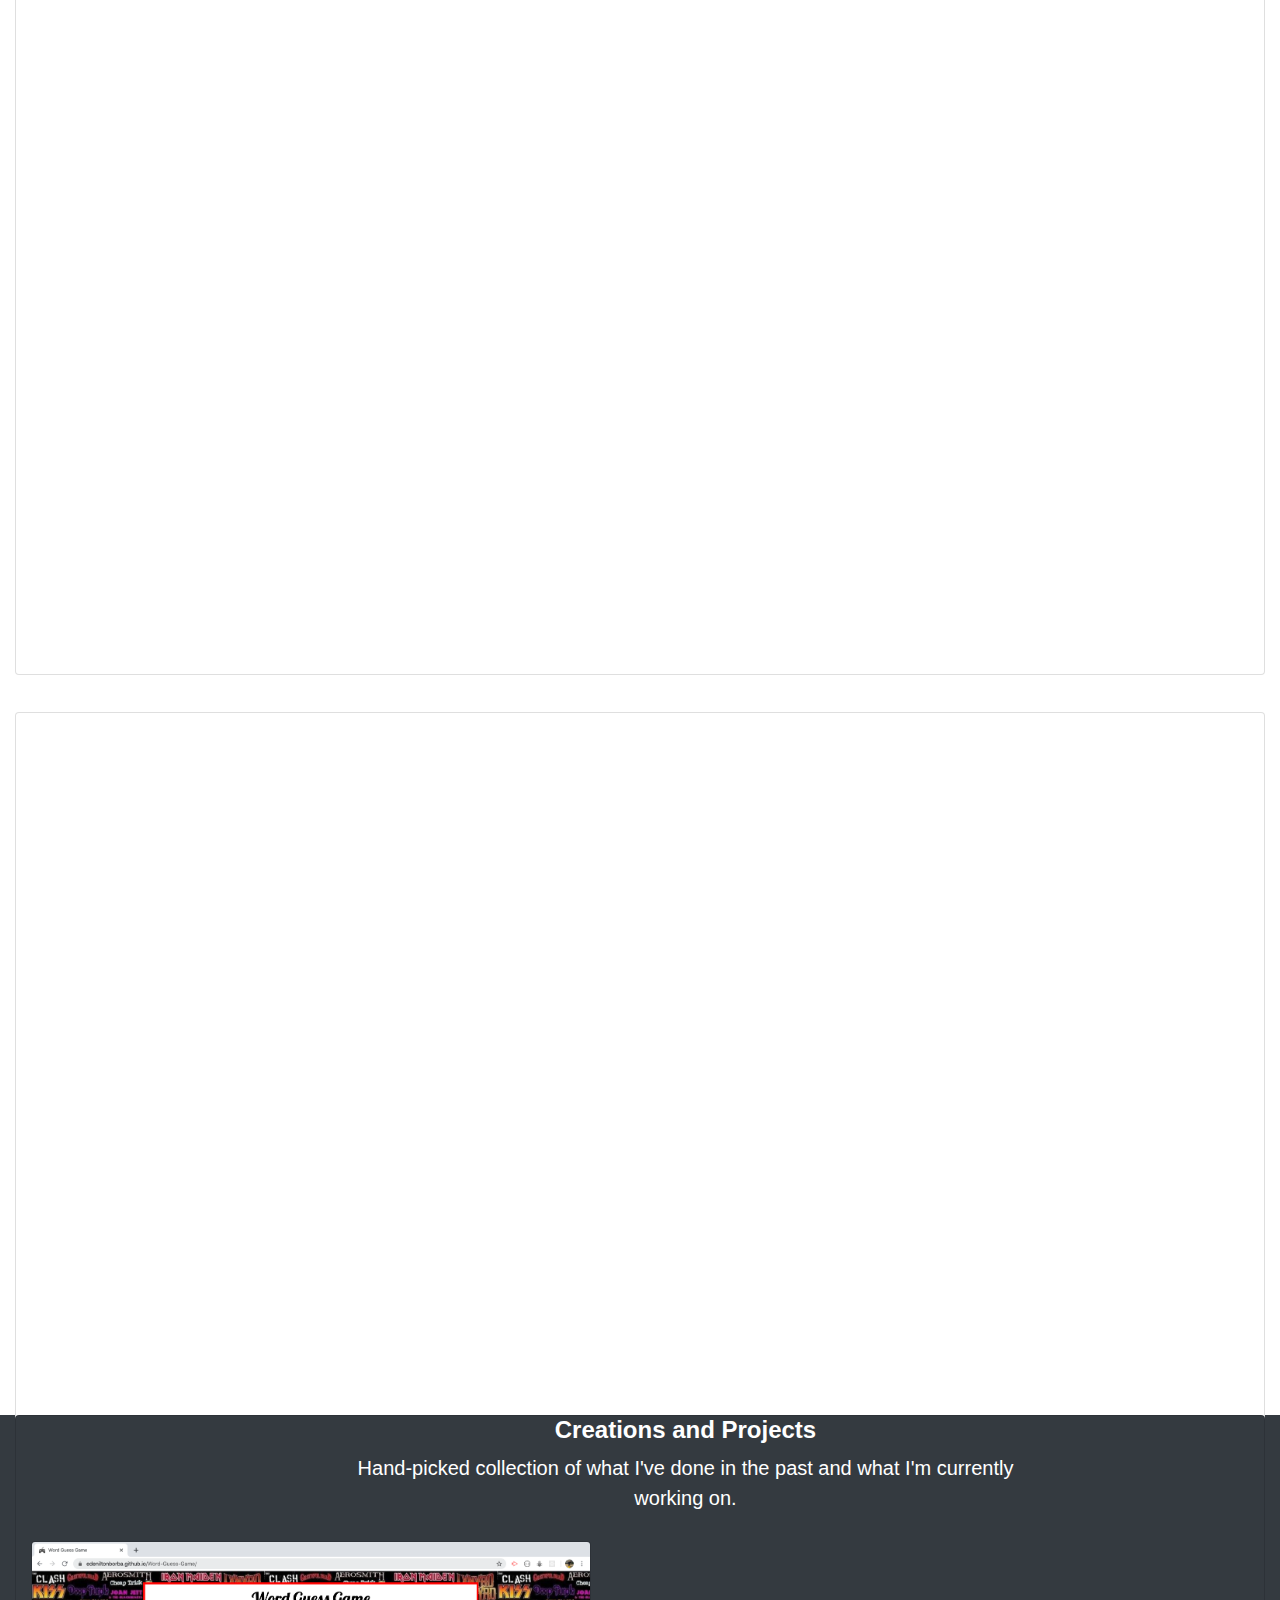
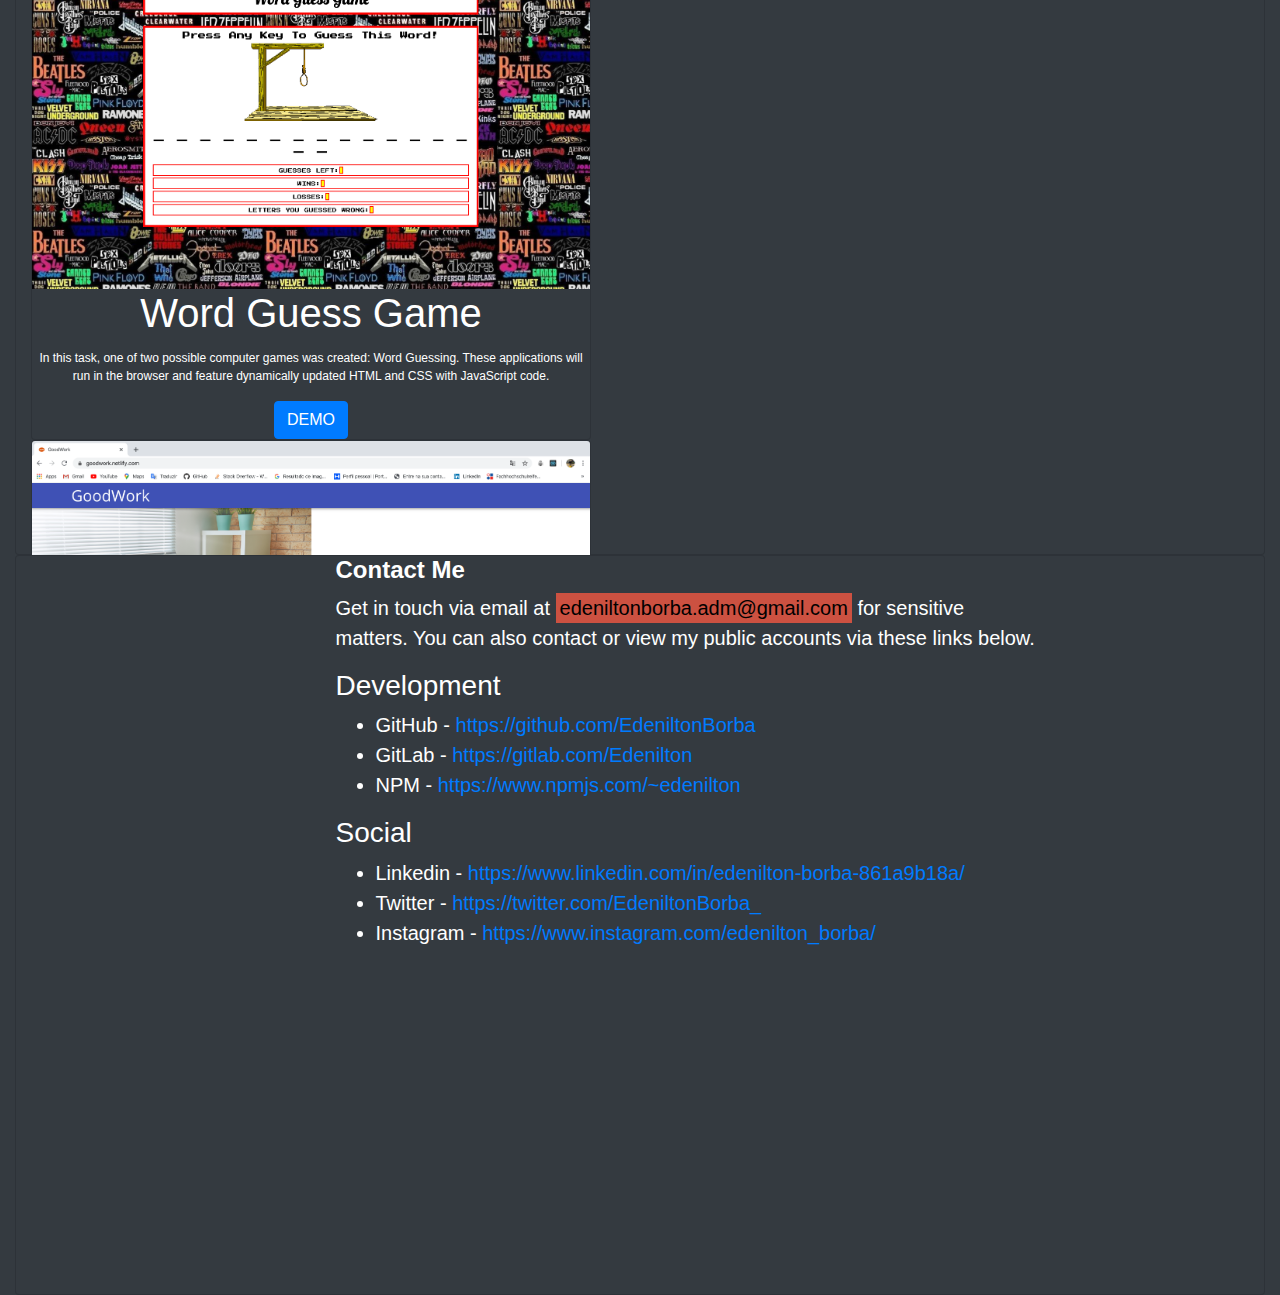
==== commit 91425c0b: "add goodwork" ====
--- a/index.html
+++ b/index.html
@@ -179,15 +179,17 @@
           </div>
         </div>
         <div class="card" style="width: 35rem; background-color: #343a40">
-          <img src="/assets/images/WordGuessGame.png" class="card-img-top" alt="Word Guess Game">
+          <img src="/assets/images/goodwork.png" class="card-img-top" alt="Word Guess Game">
           <div class="card-content" style="font-size: 12px;">
-            <h5 class="card-title">Word Guess Game</h5>
-            <p class="card-text">In this task, one of two possible computer games was created:
-              Word Guessing. These applications will run in the browser and
-              feature dynamically updated HTML and CSS with JavaScript code.</p>
-            <a href="https://edeniltonborba.github.io/Word-Guess-Game/" class="btn btn-primary" target="_blank">DEMO</a>
-          </div>
-        </div>
+            <h5 class="card-title">GoodWork</h5>
+            <p class="card-text">GoodWork connects you, who is in need of some service, to someone who is willing to do
+              that service.
+            </p>
+            <a href="https://goodwork.netlify.com/" class="btn btn-primary" target="_blank">DEMO</a>
+          </div>
+        </div>
+
+
       </div>
 
     </div>
